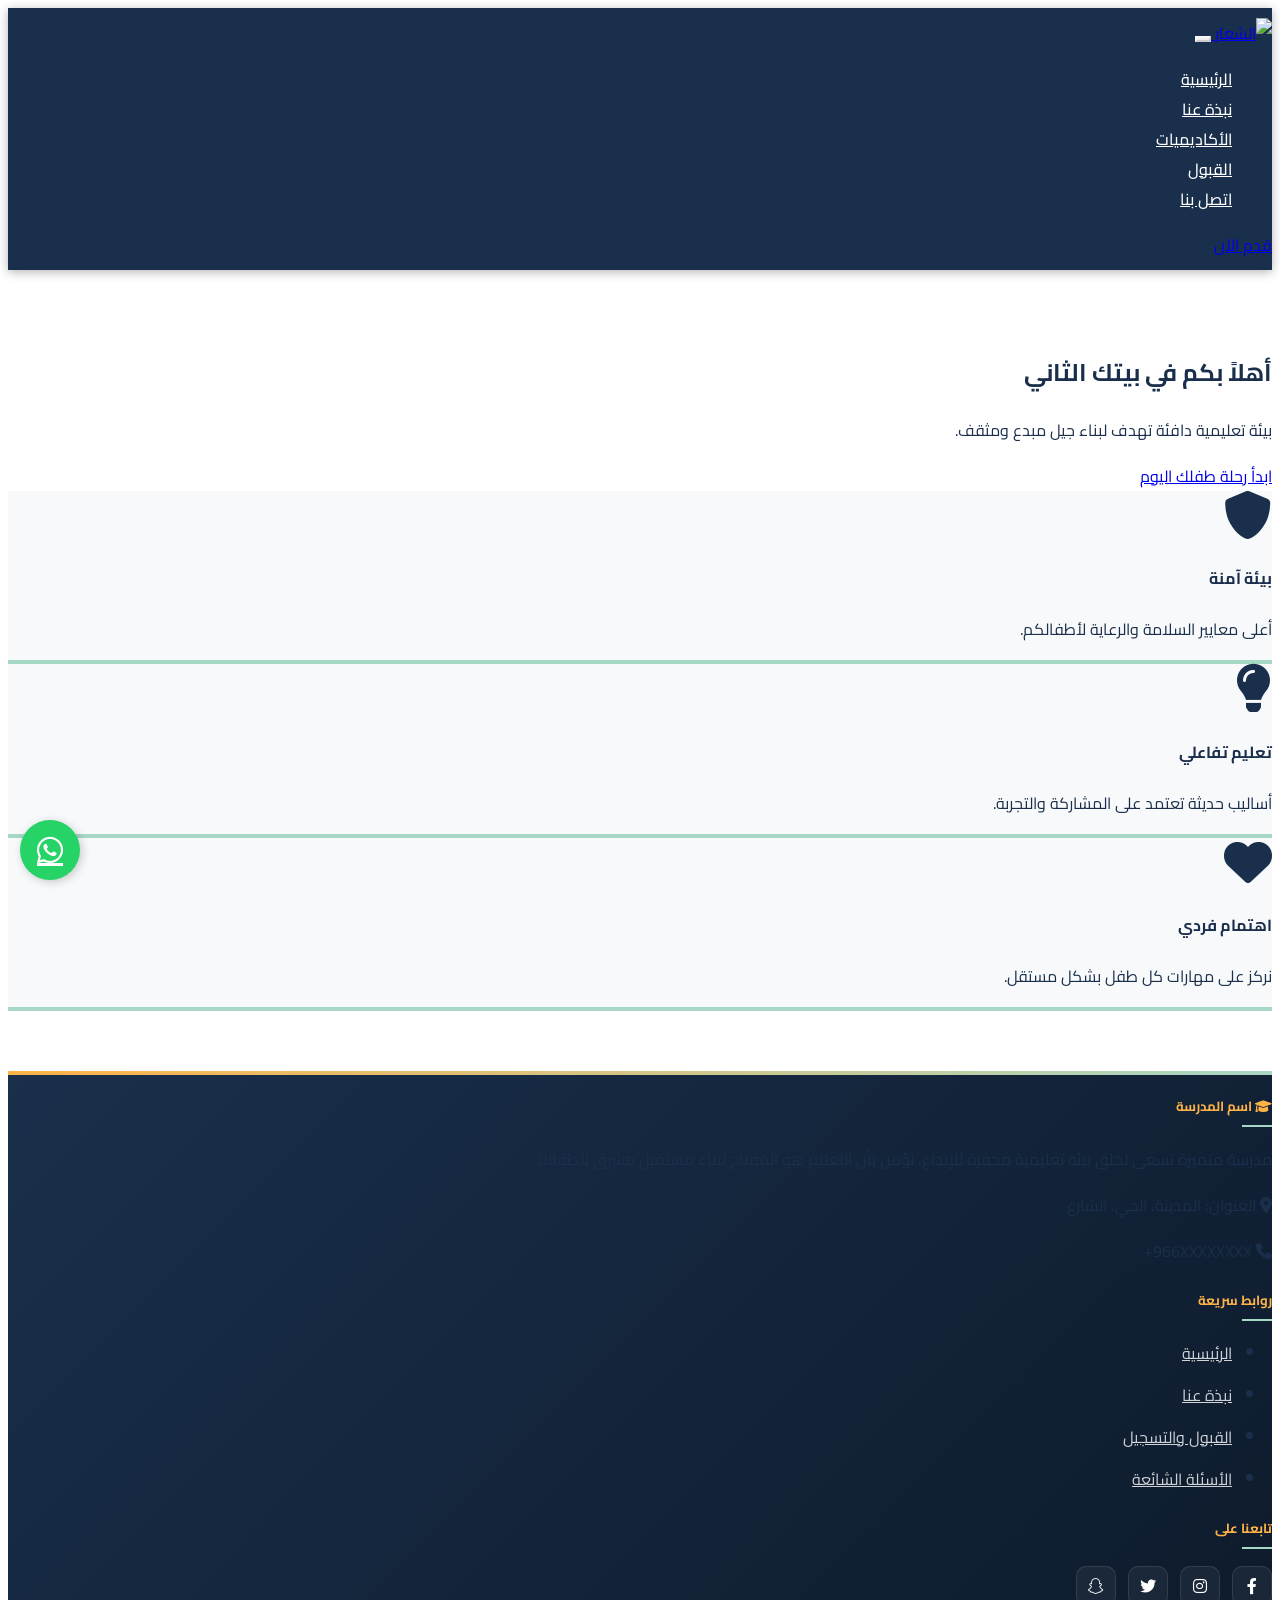
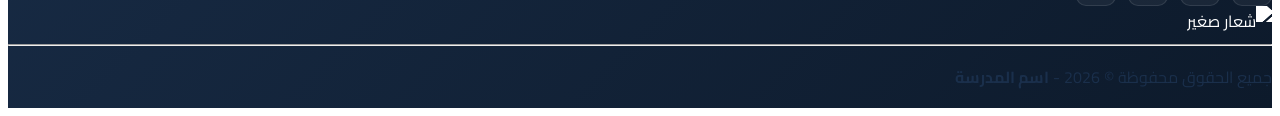
==== index.html @ 48931bef "Update index.html" ====
<!DOCTYPE html>
<html lang="ar" dir="rtl">
<head>
    <meta charset="UTF-8">
    <meta name="viewport" content="width=device-width, initial-scale=1.0">
    <title>اسم المدرسة | تعليم وبناء</title>
    <link rel="stylesheet" href="https://cdn.jsdelivr.net/npm/bootstrap@5.3.0/dist/css/bootstrap.rtl.min.css">
    <link href="https://fonts.googleapis.com/css2?family=Cairo:wght@400;700&display=swap" rel="stylesheet">
    <link rel="stylesheet" href="https://cdnjs.cloudflare.com/ajax/libs/font-awesome/6.0.0/css/all.min.css">
    
    <style>
        .navbar-brand img {
    /* إذا كان الشعار يحتاج لفلتر ليصبح أبيض أو فاتح */
    /* filter: brightness(0) invert(1); */ 
    transition: 0.3s;
}
        /* تحسينات قسم الأكاديميات */
.tab-pane {
    transition: opacity 0.4s ease-in-out;
}

.academy-icon {
    font-size: 2.5rem;
    color: var(--accent-color);
    margin-bottom: 15px;
}

.academy-list {
    list-style: none;
    padding: 0;
}

.academy-list li {
    padding: 8px 0;
    border-bottom: 1px dashed #eee;
}

.academy-list li i {
    color: var(--primary-color);
    margin-left: 10px;
}

.btn-register-small {
    background-color: var(--navy-color);
    color: white;
    border-radius: 20px;
    padding: 5px 20px;
    font-size: 0.9rem;
    text-decoration: none;
    display: inline-block;
    margin-top: 15px;
    transition: 0.3s;
}

.btn-register-small:hover {
    background-color: var(--accent-color);
    color: var(--navy-color);
}
        /* --- التعديل الجديد الخاص بقسم نبذة عنا --- */
    /* --- التعديل المطور لقسم نبذة عنا (لون متناسق وسمك دقيق) --- */
.about-img-container {
    position: relative;
    display: inline-block;
    padding: 20px; /* زيادة الحشوة قليلاً لظهور الإطار بوضوح */
}

/* الإطار الخلفي (البرتقالي) */
/* الإطار الخلفي - تم تغيير اللون إلى الأزرق */
.about-img-container::before {
    content: '';
    position: absolute;
    top: 0;
    left: 0;
    width: 100%;
    height: 100%;
    /* تم التغيير هنا من var(--accent-color) إلى var(--navy-color) */
    background-color: var(--navy-color); 
    border-radius: 40px; 
    z-index: 1;
    box-shadow: 0 5px 15px rgba(0,0,0,0.1);
}

.about-img-container img {
    position: relative;
    z-index: 2;
    width: 100%;
    max-width: 380px; /* حجم أصغر قليلاً لمزيد من الأناقة */
    aspect-ratio: 1 / 1;
    object-fit: cover;
    border-radius: 30px; /* زوايا دائرية متناسقة */
    
    /* --- تغيير اللون والسمك هنا (اختر خيارك) --- */
    border: 2px solid #FFFFFF; /* الخيار الثاني: إطار أبيض رفيع */
    /* يمكنك استبداله بـ: border: 2px solid #D4AF37; للذهبي */
    /* أو: border: 2px solid var(--primary-color); للأخضر */
    /* ----------------------------------------------- */
    
    transition: transform 0.3s ease;
}

/* تأثير بسيط عند تمرير الماوس */
.about-img-container:hover img {
    transform: scale(1.02); /* حركة خفيفة جداً */
}
/* --- نهاية تعديل قسم نبذة عنا --- */

        /* الإطار الخلفي (البرتقالي) بزوايا دائرية (أقواس) */
    

        /* تأثير بسيط عند تمرير الماوس */
        .about-img-container:hover img {
            transform: scale(1.03);
        }
        /* --- نهاية تعديل قسم نبذة عنا --- */
        /* تحسينات الفوتر */
     /* تطوير الفوتر ليصبح أكثر احترافية */
footer {
    background: linear-gradient(135deg, var(--navy-color) 0%, #0d1a2b 100%);
    position: relative;
    overflow: hidden;
}

/* إضافة خط علوي ملون */
footer::before {
    content: "";
    position: absolute;
    top: 0;
    left: 0;
    right: 0;
    height: 4px;
    background: linear-gradient(to left, var(--primary-color), var(--accent-color));
}

footer h5 {
    color: var(--accent-color);
    font-weight: 700;
    margin-bottom: 25px;
    position: relative;
}

footer h5::after {
    content: "";
    position: absolute;
    bottom: -8px;
    right: 0;
    width: 30px;
    height: 2px;
    background-color: var(--primary-color);
}

footer .list-unstyled li {
    margin-bottom: 12px;
}

footer .list-unstyled li a {
    color: rgba(255, 255, 255, 0.8) !important;
    transition: all 0.3s ease;
    display: inline-block;
}

footer .list-unstyled li a:hover {
    color: var(--accent-color) !important;
    transform: translateX(-5px); /* حركة لليسار لأن الاتجاه RTL */
    padding-right: 5px;
}

.social-icons a {
    width: 38px;
    height: 38px;
    background: rgba(255, 255, 255, 0.05);
    border: 1px solid rgba(255, 255, 255, 0.1);
    display: inline-flex;
    align-items: center;
    justify-content: center;
    border-radius: 10px; /* زوايا مستديرة ناعمة بدلاً من الدائرة الكاملة */
    margin-left: 8px;
    transition: 0.4s;
    color: white;
    text-decoration: none;
}

.social-icons a:hover {
    background: var(--accent-color);
    color: var(--navy-color) !important;
    transform: translateY(-5px) rotate(8deg);
}

.contact-info-box i {
    width: 30px;
    color: var(--primary-color);
}

/* شكل النشرة البريدية الصغير */
.footer-newsletter .form-control {
    background: rgba(255, 255, 255, 0.1);
    border: none;
    color: white;
    border-radius: 25px 0 0 25px;
}

.footer-newsletter .btn {
    border-radius: 0 25px 25px 0;
    background-color: var(--primary-color);
    border: none;
}
        :root {
            --primary-color: #A7D7C5;
            --accent-color: #FFB347; 
            --navy-color: #1A2F4B;   
            --bg-light: #F8F9FA;
        }

        body {
            font-family: 'Cairo', sans-serif;
            color: var(--navy-color);
            background-color: #FFFFFF;
        }

        /* إخفاء الأقسام افتراضياً */
        section { display: none; padding: 60px 0; }
        #home { display: block; } /* إظهار الرئيسية فقط */

        /* تعديل شريط التنقل للون الأزرق */
.navbar { 
    background-color: var(--navy-color) !important; /* استخدام الأزرق الداكن المعرف في الروت */
    box-shadow: 0 2px 10px rgba(0,0,0,0.3); 
    padding: 10px 0;
}

/* تغيير لون النصوص في النافبار للأبيض لتناسب الخلفية الزرقاء */
.navbar .nav-link { 
    color: #ffffff !important; 
    font-weight: 500;
    transition: 0.3s;
}

/* تأثير عند تمرير الماوس على الروابط */
.navbar .nav-link:hover { 
    color: var(--accent-color) !important; 
}

/* تعديل لون أيقونة الموبايل (الهمبرجر) لتظهر باللون الأبيض */
.navbar-toggler {
    border-color: rgba(255,255,255,0.5);
}
.navbar-toggler-icon {
    filter: brightness(0) invert(1);
}
        

        .highlight-card { border: none; background: var(--bg-light); transition: 0.3s; border-bottom: 4px solid var(--primary-color); }
        .highlight-card:hover { transform: translateY(-5px); }

        .section-title { margin-bottom: 40px; position: relative; padding-bottom: 15px; }
        .section-title::after { content: ''; position: absolute; bottom: 0; right: 0; width: 50px; height: 3px; background-color: var(--accent-color); }

        .nav-pills .nav-link.active { background-color: var(--primary-color); color: var(--navy-color); }

        .wa-float {
            position: fixed; bottom: 20px; left: 20px; background-color: #25d366; color: white;
            width: 60px; height: 60px; border-radius: 50%; display: flex; align-items: center;
            justify-content: center; font-size: 30px; z-index: 1000; box-shadow: 2px 2px 10px rgba(0,0,0,0.2);
        }
    </style>
</head>
<body>

    <nav class="navbar navbar-expand-lg sticky-top">
        <div class="container">
            <a class="navbar-brand" href="#">
                <img src="https://i.postimg.cc/3xCKbZpQ/Gemini-Generated-Image-nl0ldenl0ldenl0l.png" alt="الشعار" height="50"> 
            </a>
            <button class="navbar-toggler" type="button" data-bs-toggle="collapse" data-bs-target="#navbarNav">
                <span class="navbar-toggler-icon"></span>
            </button>
            <div class="collapse navbar-collapse" id="navbarNav">
                <ul class="navbar-nav ms-auto">
                    <li class="nav-item"><a class="nav-link" href="#home">الرئيسية</a></li>
                    <li class="nav-item"><a class="nav-link" href="#about">نبذة عنا</a></li>
                    <li class="nav-item"><a class="nav-link" href="#academics">الأكاديميات</a></li>
                    <li class="nav-item"><a class="nav-link" href="#admissions">القبول</a></li>
                    <li class="nav-item"><a class="nav-link" href="#contact">اتصل بنا</a></li>
                </ul>
                <a href="#admissions" class="btn btn-cta ms-lg-3">قدم الآن</a>
            </div>
        </div>
    </nav>

    <section id="home">
        <div class="hero-section mb-5">
            <div class="container">
                <h1 class="display-4 fw-bold">أهلاً بكم في بيتك الثاني</h1>
                <p class="lead">بيئة تعليمية دافئة تهدف لبناء جيل مبدع ومثقف.</p>
                <a href="#admissions" class="btn btn-cta btn-lg">ابدأ رحلة طفلك اليوم</a>
            </div>
        </div>
        <div class="container">
            <div class="row g-4 text-center">
                <div class="col-md-4">
                    <div class="card highlight-card p-4">
                        <i class="fas fa-shield-alt fa-3x mb-3 text-success"></i>
                        <h4>بيئة آمنة</h4>
                        <p>أعلى معايير السلامة والرعاية لأطفالكم.</p>
                    </div>
                </div>
                <div class="col-md-4">
                    <div class="card highlight-card p-4">
                        <i class="fas fa-lightbulb fa-3x mb-3 text-warning"></i>
                        <h4>تعليم تفاعلي</h4>
                        <p>أساليب حديثة تعتمد على المشاركة والتجربة.</p>
                    </div>
                </div>
                <div class="col-md-4">
                    <div class="card highlight-card p-4">
                        <i class="fas fa-heart fa-3x mb-3 text-danger"></i>
                        <h4>اهتمام فردي</h4>
                        <p>نركز على مهارات كل طفل بشكل مستقل.</p>
                    </div>
                </div>
            </div>
        </div>
  </section>
   <section id="academics">
    <div class="container">
        <h2 class="section-title text-center">البرامج الأكاديمية</h2>
        
        <ul class="nav nav-pills mb-5 justify-content-center" id="pills-tab" role="tablist">
            <li class="nav-item">
                <button class="nav-link active" data-bs-toggle="pill" data-bs-target="#tab1">LKG/UKG</button>
            </li>
            <li class="nav-item">
                <button class="nav-link" data-bs-toggle="pill" data-bs-target="#tab2">Grades 1-3</button>
            </li>
            <li class="nav-item">
                <button class="nav-link" data-bs-toggle="pill" data-bs-target="#tab3">Grades 4-5</button>
            </li>
        </ul>

        <div class="tab-content bg-white p-4 p-md-5 rounded shadow-sm border-top border-4 border-primary">
            
            <div class="tab-pane fade show active" id="tab1">
                <div class="row align-items-center">
                    <div class="col-md-8 text-md-end">
                        <div class="academy-icon"><i class="fas fa-palette"></i></div>
                        <h3 class="fw-bold mb-3">برنامج التأسيس الإبداعي</h3>
                        <p class="lead">"نركز في هذه المرحلة على التعلم من خلال اللعب والاكتشاف. نهدف إلى تنمية مهارات الطفل الحركية والاجتماعية، مع تأسيس قوي في اللغة العربية والإنجليزية ومبادئ الحساب بأساليب تفاعلية تجعل الطفل يحب المدرسة."</p>
                        <ul class="academy-list mb-4">
                            <li><i class="fas fa-check-circle"></i> تنمية المهارات اللغوية والذكاء العاطفي.</li>
                            <li><i class="fas fa-check-circle"></i> بيئة تعليمية مرحة وآمنة.</li>
                            <li><i class="fas fa-check-circle"></i> أنشطة ترفيهية ورياضية يومية.</li>
                        </ul>
                        <a href="#admissions" class="btn-register-small">سجل الآن في هذا البرنامج</a>
                    </div>
                    <div class="col-md-4 mt-4 mt-md-0">
                        <img src="https://images.unsplash.com/photo-1587654780291-39c9404d746b?auto=format&fit=crop&w=500&q=80" class="img-fluid rounded-4 shadow" alt="Kindergarten">
                    </div>
                </div>
            </div>

            <div class="tab-pane fade" id="tab2">
                <div class="row align-items-center">
                    <div class="col-md-8 text-md-end">
                        <div class="academy-icon"><i class="fas fa-book-open"></i></div>
                        <h3 class="fw-bold mb-3">مرحلة البناء المعرفي</h3>
                        <p class="lead">"نضع حجر الأساس للتميز الدراسي عبر منهج متكامل يركز على القراءة، الكتابة، والرياضيات. نستخدم تقنيات التعليم النشط لتعزيز الفضول العلمي لدى الطلاب وتدريبهم على مهارات التفكير المنطقي."</p>
                        <ul class="academy-list mb-4">
                            <li><i class="fas fa-check-circle"></i> منهج لغوي مكثف (عربي/إنجليزي).</li>
                            <li><i class="fas fa-check-circle"></i> مبادئ العلوم والحساب الذهني.</li>
                            <li><i class="fas fa-check-circle"></i> استخدام الوسائل التقنية في التعليم.</li>
                        </ul>
                        <a href="#admissions" class="btn-register-small">سجل الآن في هذا البرنامج</a>
                    </div>
                    <div class="col-md-4 mt-4 mt-md-0">
                        <img src="https://images.unsplash.com/photo-1503676260728-1c00da094a0b?auto=format&fit=crop&w=500&q=80" class="img-fluid rounded-4 shadow" alt="Primary School">
                    </div>
                </div>
            </div>

            <div class="tab-pane fade" id="tab3">
                <div class="row align-items-center">
                    <div class="col-md-8 text-md-end">
                        <div class="academy-icon"><i class="fas fa-microscope"></i></div>
                        <h3 class="fw-bold mb-3">مرحلة التمكين والبحث العلمي</h3>
                        <p class="lead">"ننتقل بالطلاب من مرحلة التلقي إلى مرحلة البحث والتحليل. يتم تشجيع الطلاب على تنفيذ المشاريع العلمية، العمل الجماعي، وحل المشكلات المعقدة، مما يؤهلهم لمواجهة التحديات الدراسية المستقبلية بثقة."</p>
                        <ul class="academy-list mb-4">
                            <li><i class="fas fa-check-circle"></i> تطوير مهارات البحث العلمي والعرض التقديمي.</li>
                            <li><i class="fas fa-check-circle"></i> تعزيز القيم القيادية والاعتماد على النفس.</li>
                            <li><i class="fas fa-check-circle"></i> مسابقات أكاديمية وأنشطة تقنية متقدمة.</li>
                        </ul>
                        <a href="#admissions" class="btn-register-small">سجل الآن في هذا البرنامج</a>
                    </div>
                    <div class="col-md-4 mt-4 mt-md-0">
                        <img src="https://images.unsplash.com/photo-1427504494785-3a9ca7044f45?auto=format&fit=crop&w=500&q=80" class="img-fluid rounded-4 shadow" alt="Advanced Primary">
                    </div>
                </div>
            </div>

        </div>
    </div>
</section>
     <section id="about">
    <div class="container">
        <div class="row align-items-center">
            
            <div class="col-md-6 mb-4 mb-md-0 text-md-end">
                <h2 class="section-title">نبذة عن مدرستنا</h2>
                <p class="lead text-muted">
                    نحن مؤسسة تعليمية رائدة تهدف إلى تقديم تعليم عالي الجودة في بيئة محفزة وآمنة. نركز على تنمية مهارات الطالب الفكرية، الاجتماعية، والبدنية ليكون قادراً على مواجهة تحديات المستقبل والمساهمة بفعالية في مجتمعه.
                </p>
                <div class="p-3 border-end border-4 border-primary bg-white shadow-sm mb-4">
                    <h6 class="fw-bold" style="color: var(--navy-color);">"رسالتنا هي إعداد قادة الغد في بيئة ملهمة"</h6>
                    <small class="text-secondary">- مدير المدرسة</small>
                </div>
            </div>

            <div class="col-md-6 text-center">
                <div class="about-img-container">
                    <img src="https://i.postimg.cc/hP7ygDSm/OIP-(5).jpg" alt="عن المدرسة" class="img-fluid">
                </div>
            </div>
            
        </div>
    </div>
</section>
   

    <section id="academics">
        <div class="container">
            <h2 class="section-title">البرامج الأكاديمية</h2>
            <ul class="nav nav-pills mb-4 justify-content-center" id="pills-tab" role="tablist">
                <li class="nav-item"><button class="nav-link active" data-bs-toggle="pill" data-bs-target="#tab1">LKG/UKG</button></li>
                <li class="nav-item"><button class="nav-link" data-bs-toggle="pill" data-bs-target="#tab2">Grades 1-3</button></li>
                <li class="nav-item"><button class="nav-link" data-bs-toggle="pill" data-bs-target="#tab3">Grades 4-5</button></li>
            </ul>
            <div class="tab-content border p-4 rounded shadow-sm">
                <div class="tab-pane fade show active" id="tab1">
                    <h4>منهج رياض الأطفال</h4>
                    <p>نركز على التعليم باللعب وتنمية المهارات الحركية والاجتماعية.</p>
                </div>
                <div class="tab-pane fade" id="tab2">
                    <h4>المرحلة الابتدائية الدنيا</h4>
                    <p>تأسيس قوي في اللغات والرياضيات والعلوم بأسلوب تفاعلي.</p>
                </div>
                <div class="tab-pane fade" id="tab3">
                    <h4>المرحلة الابتدائية العليا</h4>
                    <p>تطوير مهارات التفكير النقدي والبحث العلمي.</p>
                </div>
            </div>
        </div>
    </section>

    <section id="admissions" style="background-color: #f0f7f4;">
        <div class="container">
            <h2 class="section-title text-center">خطوات القبول</h2>
            <div class="row text-center mb-5">
                <div class="col-md-4"><div class="p-3 bg-white shadow-sm rounded mb-2">1. تعبئة النموذج الإلكتروني</div></div>
                <div class="col-md-4"><div class="p-3 bg-white shadow-sm rounded mb-2">2. المقابلة الشخصية</div></div>
                <div class="col-md-4"><div class="p-3 bg-white shadow-sm rounded mb-2">3. تسليم المستندات</div></div>
            </div>
            <div class="row">
                <div class="col-md-7">
                    <h4>جدول الرسوم</h4>
                    <table class="table table-bordered bg-white">
                        <thead class="table-dark">
                            <tr><th>المرحلة</th><th>الرسوم السنوية</th></tr>
                        </thead>
                        <tbody>
                            <tr><td>رياض الأطفال</td><td>0000 ريال</td></tr>
                            <tr><td>الابتدائي</td><td>0000 ريال</td></tr>
                        </tbody>
                    </table>
                </div>
                <div class="col-md-5">
                    <div class="card p-4 shadow border-0">
                        <h5>استفسار سريع</h5>
                        <form>
                            <input type="text" class="form-control mb-2" placeholder="الاسم الكامل">
                            <input type="tel" class="form-control mb-2" placeholder="رقم الهاتف">
                            <select class="form-select mb-3">
                                <option>المرحلة المهتم بها</option>
                                <option>تمهيدي</option>
                                <option>ابتدائي</option>
                            </select>
                            <button type="button" class="btn btn-cta w-100">إرسال عبر واتساب <i class="fab fa-whatsapp"></i></button>
                        </form>
                    </div>
                </div>
            </div>
        </div>
    </section>

    <footer class="text-white pt-5 pb-3">
    <div class="container text-md-start">
        <div class="row">
            <div class="col-md-4 mb-4">
                <h5><i class="fas fa-graduation-cap me-2"></i> اسم المدرسة</h5>
                <p class="small text-light">مدرسة متميزة تسعى لخلق بيئة تعليمية محفزة للإبداع، نؤمن بأن التعليم هو المفتاح لبناء مستقبل مشرق لأطفالنا.</p>
                <div class="contact-info small text-light">
                    <p class="mb-1"><i class="fas fa-map-marker-alt text-primary me-2"></i> العنوان: المدينة، الحي، الشارع</p>
                    <p class="mb-1"><i class="fas fa-phone text-primary me-2"></i> 966XXXXXXXX+</p>
                </div>
            </div>

            <div class="col-md-4 mb-4 text-center">
                <h5>روابط سريعة</h5>
                <ul class="list-unstyled">
                    <li><a href="#home" class="text-white text-decoration-none nav-link p-0 d-inline">الرئيسية</a></li>
                    <li><a href="#about" class="text-white text-decoration-none nav-link p-0 d-inline">نبذة عنا</a></li>
                    <li><a href="#admissions" class="text-white text-decoration-none nav-link p-0 d-inline">القبول والتسجيل</a></li>
                    <li><a href="#" class="text-white text-decoration-none">الأسئلة الشائعة</a></li>
                </ul>
            </div>

            <div class="col-md-4 mb-4 text-center">
                <h5>تابعنا على</h5>
                <div class="social-icons fs-5">
                    <a href="#" class="text-white me-2"><i class="fab fa-facebook-f"></i></a>
                    <a href="#" class="text-white me-2"><i class="fab fa-instagram"></i></a>
                    <a href="#" class="text-white me-2"><i class="fab fa-twitter"></i></a>
                    <a href="#" class="text-white"><i class="fab fa-snapchat-ghost"></i></a>
                </div>
                <div class="mt-4">
                    <img src="https://i.postimg.cc/3xCKbZpQ/Gemini-Generated-Image-nl0ldenl0ldenl0l.png" alt="شعار صغير" height="40" style="filter: brightness(0) invert(1);">
                </div>
            </div>
        </div>
        <hr class="bg-light">
        <div class="row">
            <div class="col-md-12 text-center">
                <p class="small mb-0">جميع الحقوق محفوظة &copy; 2026 - <strong>اسم المدرسة</strong></p>
            </div>
        </div>
    </div>
</footer>
    <a href="https://wa.me/رقمك" class="wa-float">
        <i class="fab fa-whatsapp"></i>
    </a>

    <script src="https://cdn.jsdelivr.net/npm/bootstrap@5.3.0/dist/js/bootstrap.bundle.min.js"></script>
    
    <script>
        document.addEventListener('DOMContentLoaded', function() {
            // استهداف جميع روابط النافبار وأي زر يحمل كلاس btn-cta وله href يبدأ بـ #
            const navLinks = document.querySelectorAll('.nav-link, a.btn-cta[href^="#"]');

            navLinks.forEach(link => {
                link.addEventListener('click', function(e) {
                    const targetId = this.getAttribute('href');

                    if (targetId.startsWith('#')) {
                        e.preventDefault();

                        // 1. إخفاء جميع الأقسام
                        document.querySelectorAll('section').forEach(section => {
                            section.style.display = 'none';
                        });

                        // 2. إظهار القسم المطلوب
                        const targetSection = document.querySelector(targetId);
                        if (targetSection) {
                            targetSection.style.display = 'block';
                            
                            // 3. العودة للأعلى
                            window.scrollTo({ top: 0, behavior: 'smooth' });
                        }

                        // 4. إغلاق قائمة الموبايل
                        const navbarCollapse = document.querySelector('.navbar-collapse');
                        if (navbarCollapse.classList.contains('show')) {
                            const bsCollapse = bootstrap.Collapse.getInstance(navbarCollapse) || new bootstrap.Collapse(navbarCollapse);
                            bsCollapse.hide();
                        }
                    }
                });
            });
        });
    </script>
</body>
</html>
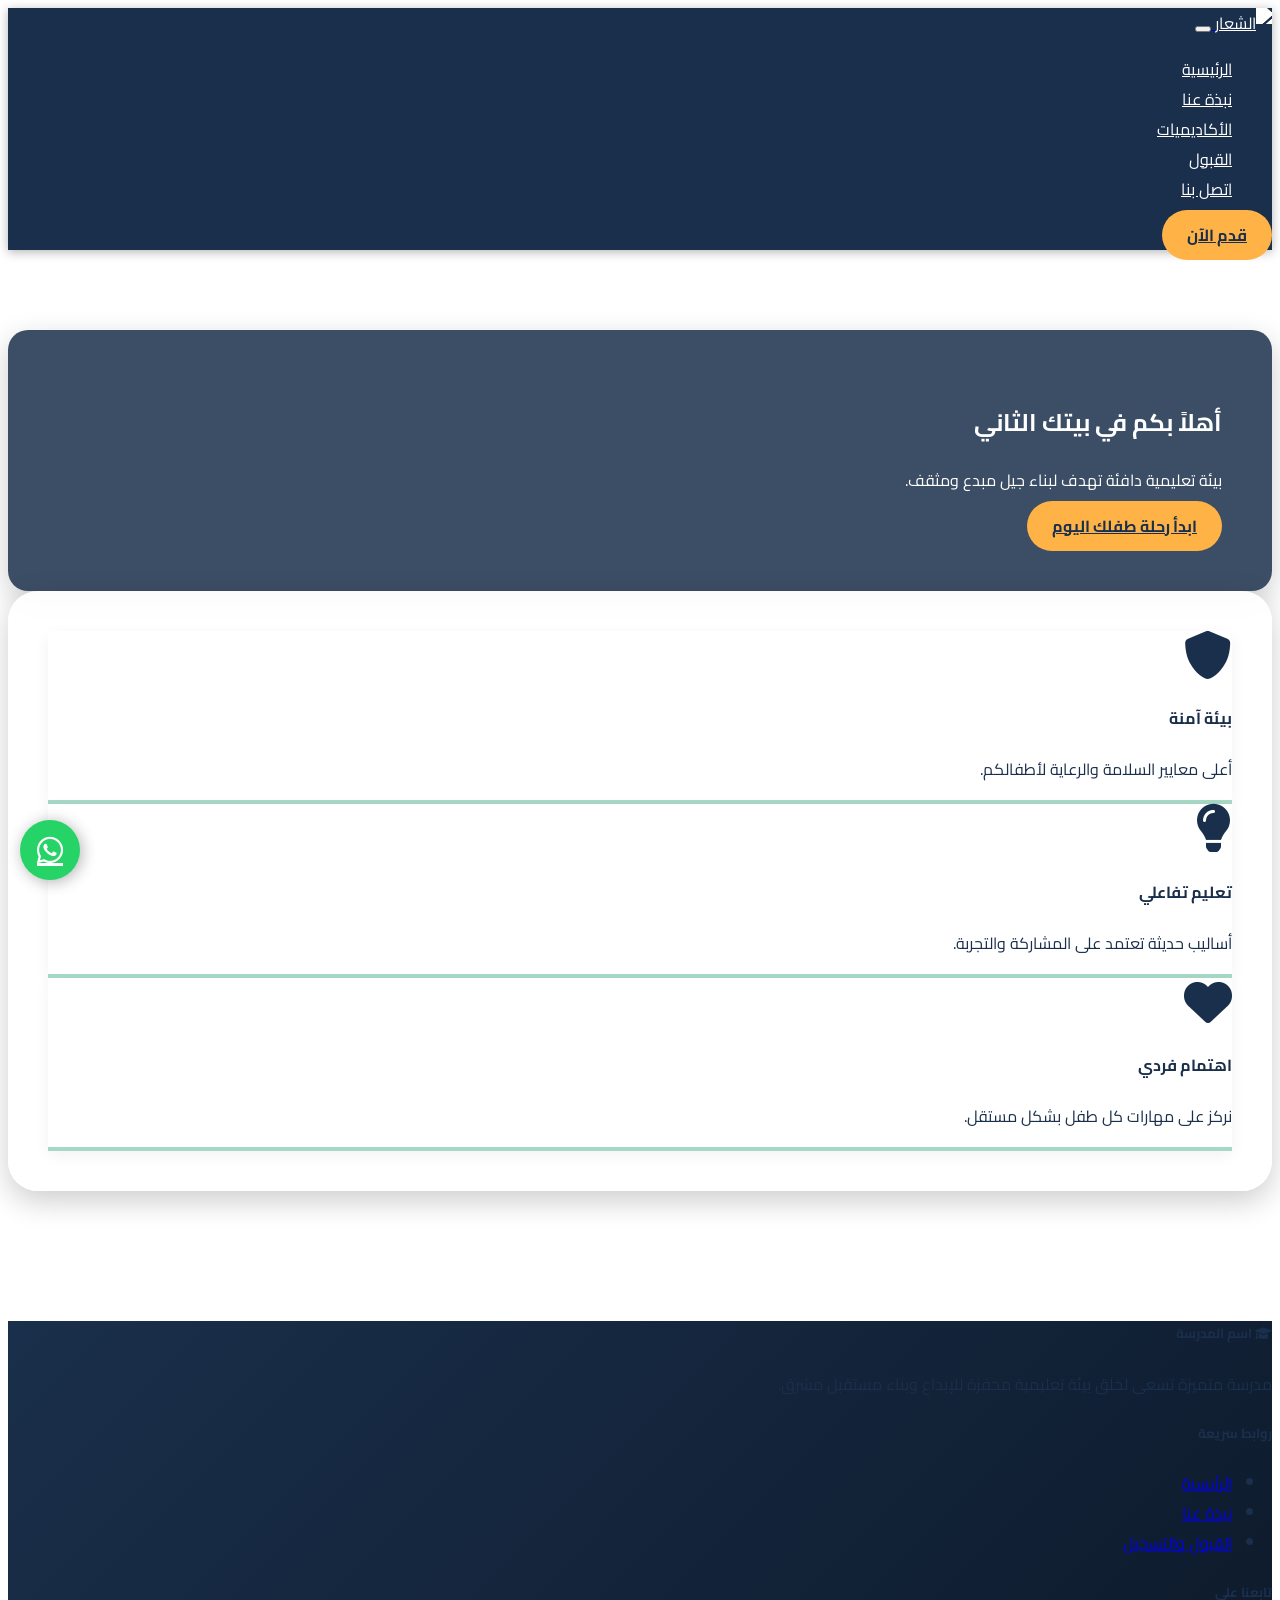
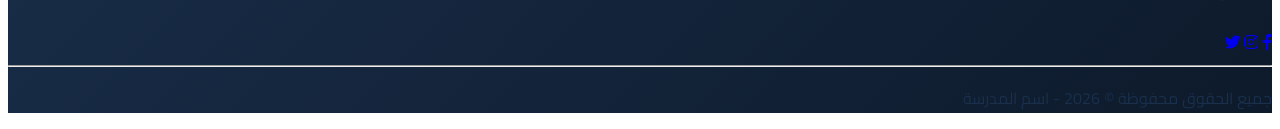
==== commit 0aa2530a: "Update index.html" ====
--- a/index.html
+++ b/index.html
@@ -9,266 +9,136 @@
     <link rel="stylesheet" href="https://cdnjs.cloudflare.com/ajax/libs/font-awesome/6.0.0/css/all.min.css">
     
     <style>
-        .navbar-brand img {
-    /* إذا كان الشعار يحتاج لفلتر ليصبح أبيض أو فاتح */
-    /* filter: brightness(0) invert(1); */ 
-    transition: 0.3s;
-}
-        /* تحسينات قسم الأكاديميات */
-.tab-pane {
-    transition: opacity 0.4s ease-in-out;
-}
-
-.academy-icon {
-    font-size: 2.5rem;
-    color: var(--accent-color);
-    margin-bottom: 15px;
-}
-
-.academy-list {
-    list-style: none;
-    padding: 0;
-}
-
-.academy-list li {
-    padding: 8px 0;
-    border-bottom: 1px dashed #eee;
-}
-
-.academy-list li i {
-    color: var(--primary-color);
-    margin-left: 10px;
-}
-
-.btn-register-small {
-    background-color: var(--navy-color);
-    color: white;
-    border-radius: 20px;
-    padding: 5px 20px;
-    font-size: 0.9rem;
-    text-decoration: none;
-    display: inline-block;
-    margin-top: 15px;
-    transition: 0.3s;
-}
-
-.btn-register-small:hover {
-    background-color: var(--accent-color);
-    color: var(--navy-color);
-}
-        /* --- التعديل الجديد الخاص بقسم نبذة عنا --- */
-    /* --- التعديل المطور لقسم نبذة عنا (لون متناسق وسمك دقيق) --- */
-.about-img-container {
-    position: relative;
-    display: inline-block;
-    padding: 20px; /* زيادة الحشوة قليلاً لظهور الإطار بوضوح */
-}
-
-/* الإطار الخلفي (البرتقالي) */
-/* الإطار الخلفي - تم تغيير اللون إلى الأزرق */
-.about-img-container::before {
-    content: '';
-    position: absolute;
-    top: 0;
-    left: 0;
-    width: 100%;
-    height: 100%;
-    /* تم التغيير هنا من var(--accent-color) إلى var(--navy-color) */
-    background-color: var(--navy-color); 
-    border-radius: 40px; 
-    z-index: 1;
-    box-shadow: 0 5px 15px rgba(0,0,0,0.1);
-}
-
-.about-img-container img {
-    position: relative;
-    z-index: 2;
-    width: 100%;
-    max-width: 380px; /* حجم أصغر قليلاً لمزيد من الأناقة */
-    aspect-ratio: 1 / 1;
-    object-fit: cover;
-    border-radius: 30px; /* زوايا دائرية متناسقة */
-    
-    /* --- تغيير اللون والسمك هنا (اختر خيارك) --- */
-    border: 2px solid #FFFFFF; /* الخيار الثاني: إطار أبيض رفيع */
-    /* يمكنك استبداله بـ: border: 2px solid #D4AF37; للذهبي */
-    /* أو: border: 2px solid var(--primary-color); للأخضر */
-    /* ----------------------------------------------- */
-    
-    transition: transform 0.3s ease;
-}
-
-/* تأثير بسيط عند تمرير الماوس */
-.about-img-container:hover img {
-    transform: scale(1.02); /* حركة خفيفة جداً */
-}
-/* --- نهاية تعديل قسم نبذة عنا --- */
-
-        /* الإطار الخلفي (البرتقالي) بزوايا دائرية (أقواس) */
-    
-
-        /* تأثير بسيط عند تمرير الماوس */
-        .about-img-container:hover img {
-            transform: scale(1.03);
-        }
-        /* --- نهاية تعديل قسم نبذة عنا --- */
-        /* تحسينات الفوتر */
-     /* تطوير الفوتر ليصبح أكثر احترافية */
-footer {
-    background: linear-gradient(135deg, var(--navy-color) 0%, #0d1a2b 100%);
-    position: relative;
-    overflow: hidden;
-}
-
-/* إضافة خط علوي ملون */
-footer::before {
-    content: "";
-    position: absolute;
-    top: 0;
-    left: 0;
-    right: 0;
-    height: 4px;
-    background: linear-gradient(to left, var(--primary-color), var(--accent-color));
-}
-
-footer h5 {
-    color: var(--accent-color);
-    font-weight: 700;
-    margin-bottom: 25px;
-    position: relative;
-}
-
-footer h5::after {
-    content: "";
-    position: absolute;
-    bottom: -8px;
-    right: 0;
-    width: 30px;
-    height: 2px;
-    background-color: var(--primary-color);
-}
-
-footer .list-unstyled li {
-    margin-bottom: 12px;
-}
-
-footer .list-unstyled li a {
-    color: rgba(255, 255, 255, 0.8) !important;
-    transition: all 0.3s ease;
-    display: inline-block;
-}
-
-footer .list-unstyled li a:hover {
-    color: var(--accent-color) !important;
-    transform: translateX(-5px); /* حركة لليسار لأن الاتجاه RTL */
-    padding-right: 5px;
-}
-
-.social-icons a {
-    width: 38px;
-    height: 38px;
-    background: rgba(255, 255, 255, 0.05);
-    border: 1px solid rgba(255, 255, 255, 0.1);
-    display: inline-flex;
-    align-items: center;
-    justify-content: center;
-    border-radius: 10px; /* زوايا مستديرة ناعمة بدلاً من الدائرة الكاملة */
-    margin-left: 8px;
-    transition: 0.4s;
-    color: white;
-    text-decoration: none;
-}
-
-.social-icons a:hover {
-    background: var(--accent-color);
-    color: var(--navy-color) !important;
-    transform: translateY(-5px) rotate(8deg);
-}
-
-.contact-info-box i {
-    width: 30px;
-    color: var(--primary-color);
-}
-
-/* شكل النشرة البريدية الصغير */
-.footer-newsletter .form-control {
-    background: rgba(255, 255, 255, 0.1);
-    border: none;
-    color: white;
-    border-radius: 25px 0 0 25px;
-}
-
-.footer-newsletter .btn {
-    border-radius: 0 25px 25px 0;
-    background-color: var(--primary-color);
-    border: none;
-}
         :root {
             --primary-color: #A7D7C5;
             --accent-color: #FFB347; 
             --navy-color: #1A2F4B;   
-            --bg-light: #F8F9FA;
+            --bg-overlay: rgba(255, 255, 255, 0.92); /* طبقة حماية للنصوص */
         }
 
         body {
             font-family: 'Cairo', sans-serif;
             color: var(--navy-color);
-            background-color: #FFFFFF;
-        }
-
-        /* إخفاء الأقسام افتراضياً */
-        section { display: none; padding: 60px 0; }
-        #home { display: block; } /* إظهار الرئيسية فقط */
-
-        /* تعديل شريط التنقل للون الأزرق */
-.navbar { 
-    background-color: var(--navy-color) !important; /* استخدام الأزرق الداكن المعرف في الروت */
-    box-shadow: 0 2px 10px rgba(0,0,0,0.3); 
-    padding: 10px 0;
-}
-
-/* تغيير لون النصوص في النافبار للأبيض لتناسب الخلفية الزرقاء */
-.navbar .nav-link { 
-    color: #ffffff !important; 
-    font-weight: 500;
-    transition: 0.3s;
-}
-
-/* تأثير عند تمرير الماوس على الروابط */
-.navbar .nav-link:hover { 
-    color: var(--accent-color) !important; 
-}
-
-/* تعديل لون أيقونة الموبايل (الهمبرجر) لتظهر باللون الأبيض */
-.navbar-toggler {
-    border-color: rgba(255,255,255,0.5);
-}
-.navbar-toggler-icon {
-    filter: brightness(0) invert(1);
-}
+            /* إضافة الصورة كخلفية للموقع بالكامل */
+            background-image: url('https://i.postimg.cc/HnPQRPZF/OIP-(6).jpg');
+            background-size: cover;
+            background-position: center;
+            background-attachment: fixed; /* تجعل الخلفية ثابتة أثناء التمرير */
+            background-repeat: no-repeat;
+        }
+
+        /* تنسيق الأقسام لتبرز فوق الخلفية */
+        section { 
+            display: none; 
+            padding: 80px 0; 
+            min-height: 80vh;
+        }
+
+        /* إضافة حاوية بيضاء شفافة داخل كل قسم لضمان وضوح المحتوى */
+        section .container {
+            background-color: var(--bg-overlay);
+            padding: 40px;
+            border-radius: 30px;
+            box-shadow: 0 10px 30px rgba(0,0,0,0.2);
+        }
+
+        #home { display: block; }
         
-
-        .highlight-card { border: none; background: var(--bg-light); transition: 0.3s; border-bottom: 4px solid var(--primary-color); }
-        .highlight-card:hover { transform: translateY(-5px); }
-
-        .section-title { margin-bottom: 40px; position: relative; padding-bottom: 15px; }
-        .section-title::after { content: ''; position: absolute; bottom: 0; right: 0; width: 50px; height: 3px; background-color: var(--accent-color); }
-
-        .nav-pills .nav-link.active { background-color: var(--primary-color); color: var(--navy-color); }
+        /* تعطيل حاوية الـ home الأصلية لأن الـ Hero يأخذ تنسيقاً خاصاً */
+        #home .hero-section .container {
+            background-color: rgba(26, 47, 75, 0.85); /* خلفية داكنة للنص الترحيبي */
+            color: white;
+            border-radius: 20px;
+            padding: 50px;
+        }
+
+        .navbar { 
+            background-color: var(--navy-color) !important;
+            box-shadow: 0 2px 10px rgba(0,0,0,0.3); 
+        }
+
+        .navbar .nav-link { color: #ffffff !important; }
+        .navbar .nav-link:hover { color: var(--accent-color) !important; }
+
+        .btn-cta {
+            background-color: var(--accent-color);
+            color: var(--navy-color);
+            font-weight: bold;
+            border-radius: 25px;
+            padding: 10px 25px;
+            transition: 0.3s;
+        }
+
+        .btn-cta:hover {
+            background-color: white;
+            transform: scale(1.05);
+        }
+
+        .highlight-card { 
+            border: none; 
+            background: #ffffff; 
+            transition: 0.3s; 
+            border-bottom: 4px solid var(--primary-color);
+            box-shadow: 0 5px 15px rgba(0,0,0,0.05);
+        }
+
+        .section-title { 
+            margin-bottom: 40px; 
+            position: relative; 
+            padding-bottom: 15px; 
+            font-weight: 700;
+        }
+
+        .section-title::after { 
+            content: ''; 
+            position: absolute; 
+            bottom: 0; 
+            right: 0; 
+            width: 50px; 
+            height: 3px; 
+            background-color: var(--accent-color); 
+        }
+
+        .about-img-container {
+            position: relative;
+            display: inline-block;
+            padding: 15px;
+        }
+
+        .about-img-container::before {
+            content: '';
+            position: absolute;
+            top: 0; left: 0; width: 100%; height: 100%;
+            background-color: var(--navy-color); 
+            border-radius: 40px; 
+            z-index: 1;
+        }
+
+        .about-img-container img {
+            position: relative;
+            z-index: 2;
+            border-radius: 30px;
+            border: 3px solid white;
+        }
+
+        footer {
+            background: linear-gradient(135deg, var(--navy-color) 0%, #0d1a2b 100%);
+            margin-top: 50px;
+        }
 
         .wa-float {
             position: fixed; bottom: 20px; left: 20px; background-color: #25d366; color: white;
             width: 60px; height: 60px; border-radius: 50%; display: flex; align-items: center;
-            justify-content: center; font-size: 30px; z-index: 1000; box-shadow: 2px 2px 10px rgba(0,0,0,0.2);
+            justify-content: center; font-size: 30px; z-index: 1000; box-shadow: 2px 2px 15px rgba(0,0,0,0.3);
         }
     </style>
 </head>
 <body>
 
     <nav class="navbar navbar-expand-lg sticky-top">
-        <div class="container">
+        <div class="container-fluid px-lg-5">
             <a class="navbar-brand" href="#">
-                <img src="https://i.postimg.cc/3xCKbZpQ/Gemini-Generated-Image-nl0ldenl0ldenl0l.png" alt="الشعار" height="50"> 
+                <img src="https://i.postimg.cc/3xCKbZpQ/Gemini-Generated-Image-nl0ldenl0ldenl0l.png" alt="الشعار" height="50" style="filter: brightness(0) invert(1);"> 
             </a>
             <button class="navbar-toggler" type="button" data-bs-toggle="collapse" data-bs-target="#navbarNav">
                 <span class="navbar-toggler-icon"></span>
@@ -287,14 +157,14 @@
     </nav>
 
     <section id="home">
-        <div class="hero-section mb-5">
+        <div class="hero-section text-center mb-5">
             <div class="container">
                 <h1 class="display-4 fw-bold">أهلاً بكم في بيتك الثاني</h1>
                 <p class="lead">بيئة تعليمية دافئة تهدف لبناء جيل مبدع ومثقف.</p>
-                <a href="#admissions" class="btn btn-cta btn-lg">ابدأ رحلة طفلك اليوم</a>
-            </div>
-        </div>
-        <div class="container">
+                <a href="#admissions" class="btn btn-cta btn-lg mt-3">ابدأ رحلة طفلك اليوم</a>
+            </div>
+        </div>
+        <div class="container mt-4">
             <div class="row g-4 text-center">
                 <div class="col-md-4">
                     <div class="card highlight-card p-4">
@@ -319,256 +189,94 @@
                 </div>
             </div>
         </div>
-  </section>
-   <section id="academics">
-    <div class="container">
-        <h2 class="section-title text-center">البرامج الأكاديمية</h2>
-        
-        <ul class="nav nav-pills mb-5 justify-content-center" id="pills-tab" role="tablist">
-            <li class="nav-item">
-                <button class="nav-link active" data-bs-toggle="pill" data-bs-target="#tab1">LKG/UKG</button>
-            </li>
-            <li class="nav-item">
-                <button class="nav-link" data-bs-toggle="pill" data-bs-target="#tab2">Grades 1-3</button>
-            </li>
-            <li class="nav-item">
-                <button class="nav-link" data-bs-toggle="pill" data-bs-target="#tab3">Grades 4-5</button>
-            </li>
-        </ul>
-
-        <div class="tab-content bg-white p-4 p-md-5 rounded shadow-sm border-top border-4 border-primary">
-            
-            <div class="tab-pane fade show active" id="tab1">
-                <div class="row align-items-center">
-                    <div class="col-md-8 text-md-end">
-                        <div class="academy-icon"><i class="fas fa-palette"></i></div>
-                        <h3 class="fw-bold mb-3">برنامج التأسيس الإبداعي</h3>
-                        <p class="lead">"نركز في هذه المرحلة على التعلم من خلال اللعب والاكتشاف. نهدف إلى تنمية مهارات الطفل الحركية والاجتماعية، مع تأسيس قوي في اللغة العربية والإنجليزية ومبادئ الحساب بأساليب تفاعلية تجعل الطفل يحب المدرسة."</p>
-                        <ul class="academy-list mb-4">
-                            <li><i class="fas fa-check-circle"></i> تنمية المهارات اللغوية والذكاء العاطفي.</li>
-                            <li><i class="fas fa-check-circle"></i> بيئة تعليمية مرحة وآمنة.</li>
-                            <li><i class="fas fa-check-circle"></i> أنشطة ترفيهية ورياضية يومية.</li>
-                        </ul>
-                        <a href="#admissions" class="btn-register-small">سجل الآن في هذا البرنامج</a>
-                    </div>
-                    <div class="col-md-4 mt-4 mt-md-0">
-                        <img src="https://images.unsplash.com/photo-1587654780291-39c9404d746b?auto=format&fit=crop&w=500&q=80" class="img-fluid rounded-4 shadow" alt="Kindergarten">
-                    </div>
-                </div>
-            </div>
-
-            <div class="tab-pane fade" id="tab2">
-                <div class="row align-items-center">
-                    <div class="col-md-8 text-md-end">
-                        <div class="academy-icon"><i class="fas fa-book-open"></i></div>
-                        <h3 class="fw-bold mb-3">مرحلة البناء المعرفي</h3>
-                        <p class="lead">"نضع حجر الأساس للتميز الدراسي عبر منهج متكامل يركز على القراءة، الكتابة، والرياضيات. نستخدم تقنيات التعليم النشط لتعزيز الفضول العلمي لدى الطلاب وتدريبهم على مهارات التفكير المنطقي."</p>
-                        <ul class="academy-list mb-4">
-                            <li><i class="fas fa-check-circle"></i> منهج لغوي مكثف (عربي/إنجليزي).</li>
-                            <li><i class="fas fa-check-circle"></i> مبادئ العلوم والحساب الذهني.</li>
-                            <li><i class="fas fa-check-circle"></i> استخدام الوسائل التقنية في التعليم.</li>
-                        </ul>
-                        <a href="#admissions" class="btn-register-small">سجل الآن في هذا البرنامج</a>
-                    </div>
-                    <div class="col-md-4 mt-4 mt-md-0">
-                        <img src="https://images.unsplash.com/photo-1503676260728-1c00da094a0b?auto=format&fit=crop&w=500&q=80" class="img-fluid rounded-4 shadow" alt="Primary School">
-                    </div>
-                </div>
-            </div>
-
-            <div class="tab-pane fade" id="tab3">
-                <div class="row align-items-center">
-                    <div class="col-md-8 text-md-end">
-                        <div class="academy-icon"><i class="fas fa-microscope"></i></div>
-                        <h3 class="fw-bold mb-3">مرحلة التمكين والبحث العلمي</h3>
-                        <p class="lead">"ننتقل بالطلاب من مرحلة التلقي إلى مرحلة البحث والتحليل. يتم تشجيع الطلاب على تنفيذ المشاريع العلمية، العمل الجماعي، وحل المشكلات المعقدة، مما يؤهلهم لمواجهة التحديات الدراسية المستقبلية بثقة."</p>
-                        <ul class="academy-list mb-4">
-                            <li><i class="fas fa-check-circle"></i> تطوير مهارات البحث العلمي والعرض التقديمي.</li>
-                            <li><i class="fas fa-check-circle"></i> تعزيز القيم القيادية والاعتماد على النفس.</li>
-                            <li><i class="fas fa-check-circle"></i> مسابقات أكاديمية وأنشطة تقنية متقدمة.</li>
-                        </ul>
-                        <a href="#admissions" class="btn-register-small">سجل الآن في هذا البرنامج</a>
-                    </div>
-                    <div class="col-md-4 mt-4 mt-md-0">
-                        <img src="https://images.unsplash.com/photo-1427504494785-3a9ca7044f45?auto=format&fit=crop&w=500&q=80" class="img-fluid rounded-4 shadow" alt="Advanced Primary">
-                    </div>
-                </div>
-            </div>
-
-        </div>
-    </div>
-</section>
-     <section id="about">
-    <div class="container">
-        <div class="row align-items-center">
-            
-            <div class="col-md-6 mb-4 mb-md-0 text-md-end">
-                <h2 class="section-title">نبذة عن مدرستنا</h2>
-                <p class="lead text-muted">
-                    نحن مؤسسة تعليمية رائدة تهدف إلى تقديم تعليم عالي الجودة في بيئة محفزة وآمنة. نركز على تنمية مهارات الطالب الفكرية، الاجتماعية، والبدنية ليكون قادراً على مواجهة تحديات المستقبل والمساهمة بفعالية في مجتمعه.
-                </p>
-                <div class="p-3 border-end border-4 border-primary bg-white shadow-sm mb-4">
-                    <h6 class="fw-bold" style="color: var(--navy-color);">"رسالتنا هي إعداد قادة الغد في بيئة ملهمة"</h6>
-                    <small class="text-secondary">- مدير المدرسة</small>
-                </div>
-            </div>
-
-            <div class="col-md-6 text-center">
-                <div class="about-img-container">
-                    <img src="https://i.postimg.cc/hP7ygDSm/OIP-(5).jpg" alt="عن المدرسة" class="img-fluid">
-                </div>
-            </div>
-            
-        </div>
-    </div>
-</section>
-   
+    </section>
+
+    <section id="about">
+        <div class="container">
+            <div class="row align-items-center">
+                <div class="col-md-6 text-md-end">
+                    <h2 class="section-title">نبذة عن مدرستنا</h2>
+                    <p class="lead text-muted">
+                        نحن مؤسسة تعليمية رائدة تهدف إلى تقديم تعليم عالي الجودة في بيئة محفزة وآمنة. نركز على تنمية مهارات الطالب الفكرية، الاجتماعية، والبدنية.
+                    </p>
+                    <div class="p-3 border-end border-4 border-primary bg-light shadow-sm mb-4">
+                        <h6 class="fw-bold">"رسالتنا هي إعداد قادة الغد في بيئة ملهمة"</h6>
+                        <small class="text-secondary">- مدير المدرسة</small>
+                    </div>
+                </div>
+                <div class="col-md-6 text-center">
+                    <div class="about-img-container">
+                        <img src="https://i.postimg.cc/hP7ygDSm/OIP-(5).jpg" alt="عن المدرسة" class="img-fluid" style="max-width: 350px;">
+                    </div>
+                </div>
+            </div>
+        </div>
+    </section>
 
     <section id="academics">
         <div class="container">
-            <h2 class="section-title">البرامج الأكاديمية</h2>
-            <ul class="nav nav-pills mb-4 justify-content-center" id="pills-tab" role="tablist">
-                <li class="nav-item"><button class="nav-link active" data-bs-toggle="pill" data-bs-target="#tab1">LKG/UKG</button></li>
-                <li class="nav-item"><button class="nav-link" data-bs-toggle="pill" data-bs-target="#tab2">Grades 1-3</button></li>
-                <li class="nav-item"><button class="nav-link" data-bs-toggle="pill" data-bs-target="#tab3">Grades 4-5</button></li>
-            </ul>
-            <div class="tab-content border p-4 rounded shadow-sm">
-                <div class="tab-pane fade show active" id="tab1">
-                    <h4>منهج رياض الأطفال</h4>
-                    <p>نركز على التعليم باللعب وتنمية المهارات الحركية والاجتماعية.</p>
-                </div>
-                <div class="tab-pane fade" id="tab2">
-                    <h4>المرحلة الابتدائية الدنيا</h4>
-                    <p>تأسيس قوي في اللغات والرياضيات والعلوم بأسلوب تفاعلي.</p>
-                </div>
-                <div class="tab-pane fade" id="tab3">
-                    <h4>المرحلة الابتدائية العليا</h4>
-                    <p>تطوير مهارات التفكير النقدي والبحث العلمي.</p>
+            <h2 class="section-title text-center">البرامج الأكاديمية</h2>
+            <div class="tab-content bg-white p-4 rounded shadow-sm">
+                <div class="text-center">
+                    <h4>نقدم مناهج تعليمية متطورة</h4>
+                    <p>من رياض الأطفال وحتى المرحلة الابتدائية العليا، نضمن لطفلكم تعليماً يواكب العصر.</p>
+                    <img src="https://images.unsplash.com/photo-1503676260728-1c00da094a0b?auto=format&fit=crop&w=800&q=80" class="img-fluid rounded-4 mt-3" alt="التعليم">
                 </div>
             </div>
         </div>
     </section>
 
-    <section id="admissions" style="background-color: #f0f7f4;">
-        <div class="container">
-            <h2 class="section-title text-center">خطوات القبول</h2>
-            <div class="row text-center mb-5">
-                <div class="col-md-4"><div class="p-3 bg-white shadow-sm rounded mb-2">1. تعبئة النموذج الإلكتروني</div></div>
-                <div class="col-md-4"><div class="p-3 bg-white shadow-sm rounded mb-2">2. المقابلة الشخصية</div></div>
-                <div class="col-md-4"><div class="p-3 bg-white shadow-sm rounded mb-2">3. تسليم المستندات</div></div>
-            </div>
+    <footer class="text-white pt-5 pb-3">
+        <div class="container bg-transparent shadow-none">
             <div class="row">
-                <div class="col-md-7">
-                    <h4>جدول الرسوم</h4>
-                    <table class="table table-bordered bg-white">
-                        <thead class="table-dark">
-                            <tr><th>المرحلة</th><th>الرسوم السنوية</th></tr>
-                        </thead>
-                        <tbody>
-                            <tr><td>رياض الأطفال</td><td>0000 ريال</td></tr>
-                            <tr><td>الابتدائي</td><td>0000 ريال</td></tr>
-                        </tbody>
-                    </table>
-                </div>
-                <div class="col-md-5">
-                    <div class="card p-4 shadow border-0">
-                        <h5>استفسار سريع</h5>
-                        <form>
-                            <input type="text" class="form-control mb-2" placeholder="الاسم الكامل">
-                            <input type="tel" class="form-control mb-2" placeholder="رقم الهاتف">
-                            <select class="form-select mb-3">
-                                <option>المرحلة المهتم بها</option>
-                                <option>تمهيدي</option>
-                                <option>ابتدائي</option>
-                            </select>
-                            <button type="button" class="btn btn-cta w-100">إرسال عبر واتساب <i class="fab fa-whatsapp"></i></button>
-                        </form>
-                    </div>
-                </div>
-            </div>
-        </div>
-    </section>
-
-    <footer class="text-white pt-5 pb-3">
-    <div class="container text-md-start">
-        <div class="row">
-            <div class="col-md-4 mb-4">
-                <h5><i class="fas fa-graduation-cap me-2"></i> اسم المدرسة</h5>
-                <p class="small text-light">مدرسة متميزة تسعى لخلق بيئة تعليمية محفزة للإبداع، نؤمن بأن التعليم هو المفتاح لبناء مستقبل مشرق لأطفالنا.</p>
-                <div class="contact-info small text-light">
-                    <p class="mb-1"><i class="fas fa-map-marker-alt text-primary me-2"></i> العنوان: المدينة، الحي، الشارع</p>
-                    <p class="mb-1"><i class="fas fa-phone text-primary me-2"></i> 966XXXXXXXX+</p>
-                </div>
-            </div>
-
-            <div class="col-md-4 mb-4 text-center">
-                <h5>روابط سريعة</h5>
-                <ul class="list-unstyled">
-                    <li><a href="#home" class="text-white text-decoration-none nav-link p-0 d-inline">الرئيسية</a></li>
-                    <li><a href="#about" class="text-white text-decoration-none nav-link p-0 d-inline">نبذة عنا</a></li>
-                    <li><a href="#admissions" class="text-white text-decoration-none nav-link p-0 d-inline">القبول والتسجيل</a></li>
-                    <li><a href="#" class="text-white text-decoration-none">الأسئلة الشائعة</a></li>
-                </ul>
-            </div>
-
-            <div class="col-md-4 mb-4 text-center">
-                <h5>تابعنا على</h5>
-                <div class="social-icons fs-5">
-                    <a href="#" class="text-white me-2"><i class="fab fa-facebook-f"></i></a>
-                    <a href="#" class="text-white me-2"><i class="fab fa-instagram"></i></a>
-                    <a href="#" class="text-white me-2"><i class="fab fa-twitter"></i></a>
-                    <a href="#" class="text-white"><i class="fab fa-snapchat-ghost"></i></a>
-                </div>
-                <div class="mt-4">
-                    <img src="https://i.postimg.cc/3xCKbZpQ/Gemini-Generated-Image-nl0ldenl0ldenl0l.png" alt="شعار صغير" height="40" style="filter: brightness(0) invert(1);">
-                </div>
-            </div>
-        </div>
-        <hr class="bg-light">
-        <div class="row">
-            <div class="col-md-12 text-center">
-                <p class="small mb-0">جميع الحقوق محفوظة &copy; 2026 - <strong>اسم المدرسة</strong></p>
-            </div>
-        </div>
-    </div>
-</footer>
-    <a href="https://wa.me/رقمك" class="wa-float">
+                <div class="col-md-4 mb-4 text-md-end">
+                    <h5><i class="fas fa-graduation-cap me-2"></i> اسم المدرسة</h5>
+                    <p class="small">مدرسة متميزة تسعى لخلق بيئة تعليمية محفزة للإبداع وبناء مستقبل مشرق.</p>
+                </div>
+                <div class="col-md-4 mb-4 text-center">
+                    <h5>روابط سريعة</h5>
+                    <ul class="list-unstyled">
+                        <li><a href="#home" class="text-white text-decoration-none">الرئيسية</a></li>
+                        <li><a href="#about" class="text-white text-decoration-none">نبذة عنا</a></li>
+                        <li><a href="#admissions" class="text-white text-decoration-none">القبول والتسجيل</a></li>
+                    </ul>
+                </div>
+                <div class="col-md-4 mb-4 text-center">
+                    <h5>تابعنا على</h5>
+                    <div class="social-icons fs-5">
+                        <a href="#" class="text-white mx-2"><i class="fab fa-facebook-f"></i></a>
+                        <a href="#" class="text-white mx-2"><i class="fab fa-instagram"></i></a>
+                        <a href="#" class="text-white mx-2"><i class="fab fa-twitter"></i></a>
+                    </div>
+                </div>
+            </div>
+            <hr>
+            <div class="text-center">
+                <p class="small mb-0">جميع الحقوق محفوظة &copy; 2026 - اسم المدرسة</p>
+            </div>
+        </div>
+    </footer>
+
+    <a href="https://wa.me/966XXXXXXXX" class="wa-float">
         <i class="fab fa-whatsapp"></i>
     </a>
 
     <script src="https://cdn.jsdelivr.net/npm/bootstrap@5.3.0/dist/js/bootstrap.bundle.min.js"></script>
-    
     <script>
         document.addEventListener('DOMContentLoaded', function() {
-            // استهداف جميع روابط النافبار وأي زر يحمل كلاس btn-cta وله href يبدأ بـ #
             const navLinks = document.querySelectorAll('.nav-link, a.btn-cta[href^="#"]');
-
             navLinks.forEach(link => {
                 link.addEventListener('click', function(e) {
                     const targetId = this.getAttribute('href');
-
                     if (targetId.startsWith('#')) {
                         e.preventDefault();
-
-                        // 1. إخفاء جميع الأقسام
                         document.querySelectorAll('section').forEach(section => {
                             section.style.display = 'none';
                         });
-
-                        // 2. إظهار القسم المطلوب
                         const targetSection = document.querySelector(targetId);
                         if (targetSection) {
                             targetSection.style.display = 'block';
-                            
-                            // 3. العودة للأعلى
                             window.scrollTo({ top: 0, behavior: 'smooth' });
-                        }
-
-                        // 4. إغلاق قائمة الموبايل
-                        const navbarCollapse = document.querySelector('.navbar-collapse');
-                        if (navbarCollapse.classList.contains('show')) {
-                            const bsCollapse = bootstrap.Collapse.getInstance(navbarCollapse) || new bootstrap.Collapse(navbarCollapse);
-                            bsCollapse.hide();
                         }
                     }
                 });
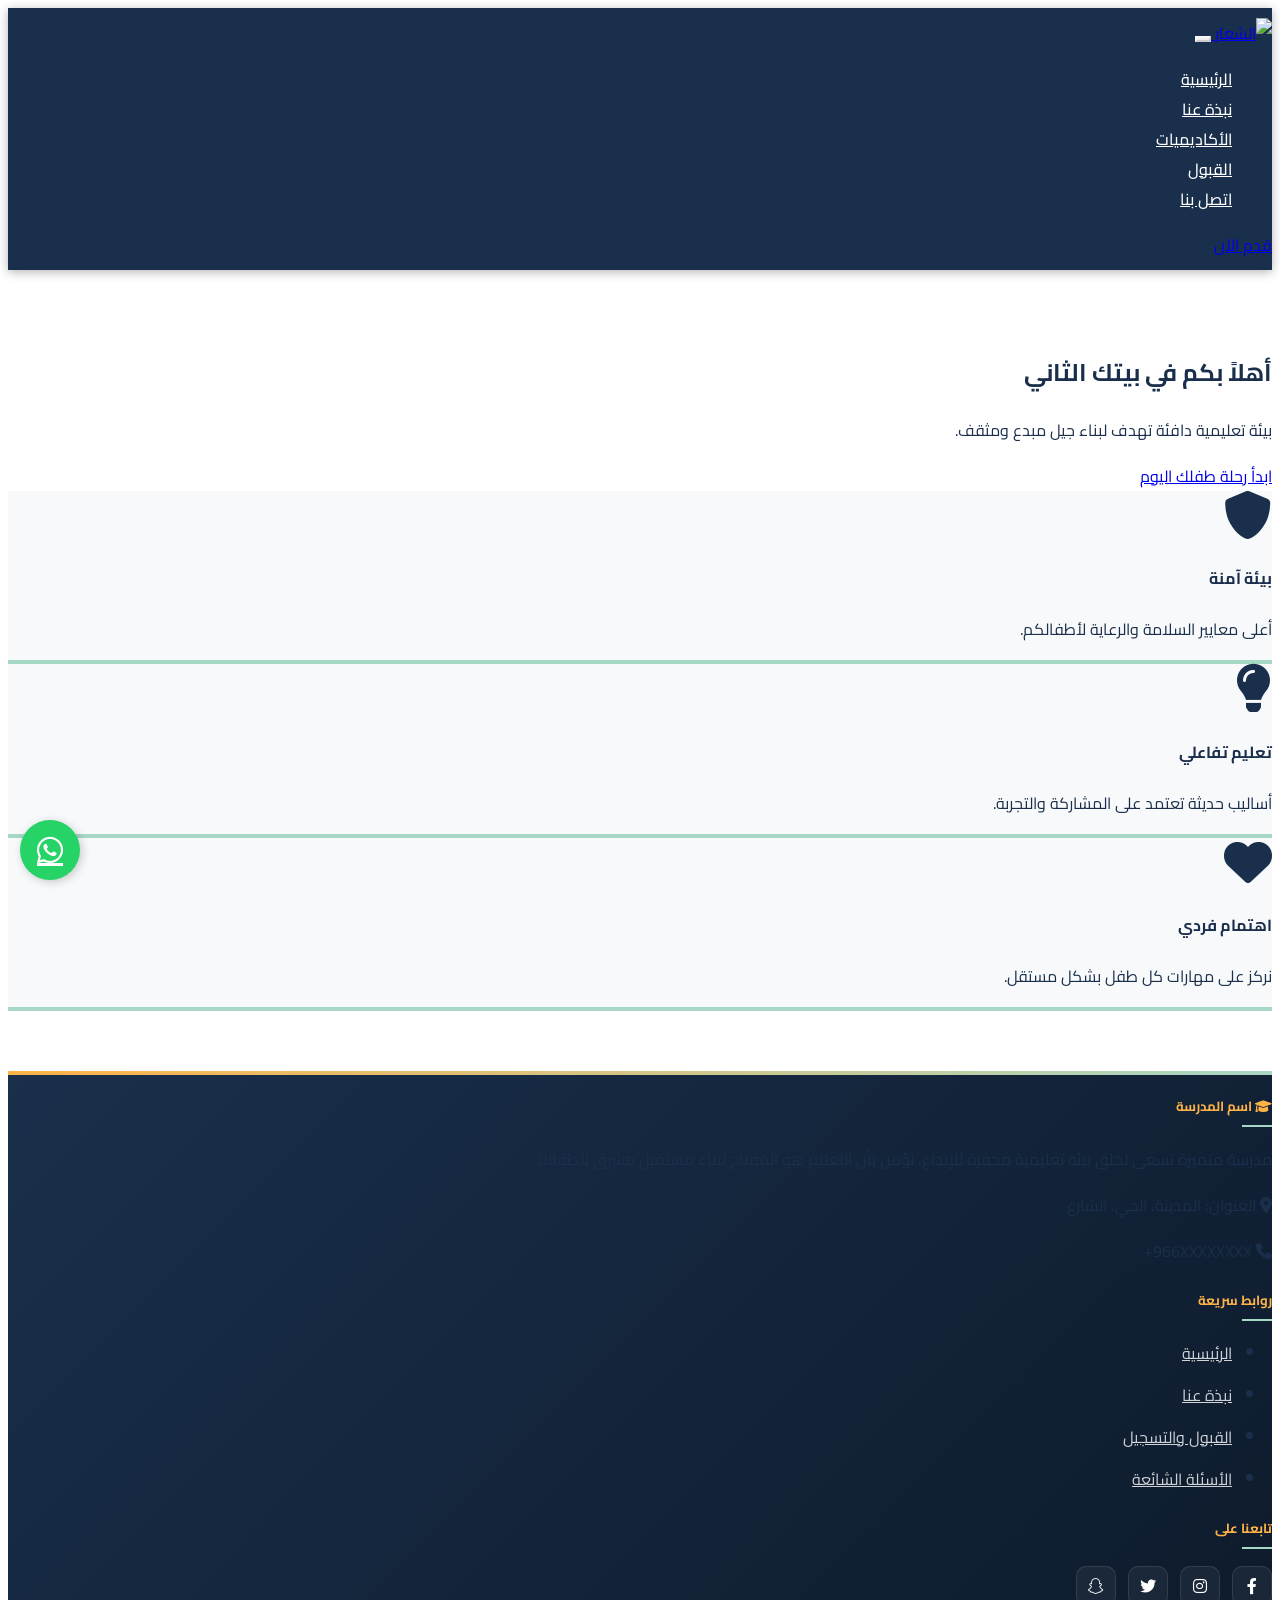
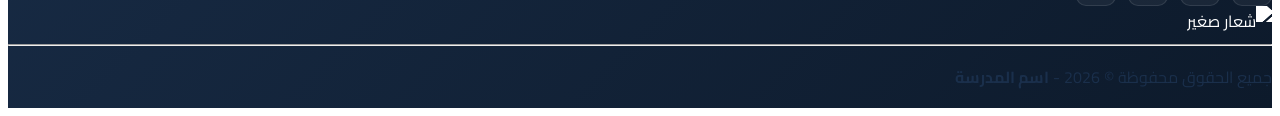
==== commit 73a27660: "Update index.html" ====
--- a/index.html
+++ b/index.html
@@ -9,136 +9,266 @@
     <link rel="stylesheet" href="https://cdnjs.cloudflare.com/ajax/libs/font-awesome/6.0.0/css/all.min.css">
     
     <style>
+        .navbar-brand img {
+    /* إذا كان الشعار يحتاج لفلتر ليصبح أبيض أو فاتح */
+    /* filter: brightness(0) invert(1); */ 
+    transition: 0.3s;
+}
+        /* تحسينات قسم الأكاديميات */
+.tab-pane {
+    transition: opacity 0.4s ease-in-out;
+}
+
+.academy-icon {
+    font-size: 2.5rem;
+    color: var(--accent-color);
+    margin-bottom: 15px;
+}
+
+.academy-list {
+    list-style: none;
+    padding: 0;
+}
+
+.academy-list li {
+    padding: 8px 0;
+    border-bottom: 1px dashed #eee;
+}
+
+.academy-list li i {
+    color: var(--primary-color);
+    margin-left: 10px;
+}
+
+.btn-register-small {
+    background-color: var(--navy-color);
+    color: white;
+    border-radius: 20px;
+    padding: 5px 20px;
+    font-size: 0.9rem;
+    text-decoration: none;
+    display: inline-block;
+    margin-top: 15px;
+    transition: 0.3s;
+}
+
+.btn-register-small:hover {
+    background-color: var(--accent-color);
+    color: var(--navy-color);
+}
+        /* --- التعديل الجديد الخاص بقسم نبذة عنا --- */
+    /* --- التعديل المطور لقسم نبذة عنا (لون متناسق وسمك دقيق) --- */
+.about-img-container {
+    position: relative;
+    display: inline-block;
+    padding: 20px; /* زيادة الحشوة قليلاً لظهور الإطار بوضوح */
+}
+
+/* الإطار الخلفي (البرتقالي) */
+/* الإطار الخلفي - تم تغيير اللون إلى الأزرق */
+.about-img-container::before {
+    content: '';
+    position: absolute;
+    top: 0;
+    left: 0;
+    width: 100%;
+    height: 100%;
+    /* تم التغيير هنا من var(--accent-color) إلى var(--navy-color) */
+    background-color: var(--navy-color); 
+    border-radius: 40px; 
+    z-index: 1;
+    box-shadow: 0 5px 15px rgba(0,0,0,0.1);
+}
+
+.about-img-container img {
+    position: relative;
+    z-index: 2;
+    width: 100%;
+    max-width: 380px; /* حجم أصغر قليلاً لمزيد من الأناقة */
+    aspect-ratio: 1 / 1;
+    object-fit: cover;
+    border-radius: 30px; /* زوايا دائرية متناسقة */
+    
+    /* --- تغيير اللون والسمك هنا (اختر خيارك) --- */
+    border: 2px solid #FFFFFF; /* الخيار الثاني: إطار أبيض رفيع */
+    /* يمكنك استبداله بـ: border: 2px solid #D4AF37; للذهبي */
+    /* أو: border: 2px solid var(--primary-color); للأخضر */
+    /* ----------------------------------------------- */
+    
+    transition: transform 0.3s ease;
+}
+
+/* تأثير بسيط عند تمرير الماوس */
+.about-img-container:hover img {
+    transform: scale(1.02); /* حركة خفيفة جداً */
+}
+/* --- نهاية تعديل قسم نبذة عنا --- */
+
+        /* الإطار الخلفي (البرتقالي) بزوايا دائرية (أقواس) */
+    
+
+        /* تأثير بسيط عند تمرير الماوس */
+        .about-img-container:hover img {
+            transform: scale(1.03);
+        }
+        /* --- نهاية تعديل قسم نبذة عنا --- */
+        /* تحسينات الفوتر */
+     /* تطوير الفوتر ليصبح أكثر احترافية */
+footer {
+    background: linear-gradient(135deg, var(--navy-color) 0%, #0d1a2b 100%);
+    position: relative;
+    overflow: hidden;
+}
+
+/* إضافة خط علوي ملون */
+footer::before {
+    content: "";
+    position: absolute;
+    top: 0;
+    left: 0;
+    right: 0;
+    height: 4px;
+    background: linear-gradient(to left, var(--primary-color), var(--accent-color));
+}
+
+footer h5 {
+    color: var(--accent-color);
+    font-weight: 700;
+    margin-bottom: 25px;
+    position: relative;
+}
+
+footer h5::after {
+    content: "";
+    position: absolute;
+    bottom: -8px;
+    right: 0;
+    width: 30px;
+    height: 2px;
+    background-color: var(--primary-color);
+}
+
+footer .list-unstyled li {
+    margin-bottom: 12px;
+}
+
+footer .list-unstyled li a {
+    color: rgba(255, 255, 255, 0.8) !important;
+    transition: all 0.3s ease;
+    display: inline-block;
+}
+
+footer .list-unstyled li a:hover {
+    color: var(--accent-color) !important;
+    transform: translateX(-5px); /* حركة لليسار لأن الاتجاه RTL */
+    padding-right: 5px;
+}
+
+.social-icons a {
+    width: 38px;
+    height: 38px;
+    background: rgba(255, 255, 255, 0.05);
+    border: 1px solid rgba(255, 255, 255, 0.1);
+    display: inline-flex;
+    align-items: center;
+    justify-content: center;
+    border-radius: 10px; /* زوايا مستديرة ناعمة بدلاً من الدائرة الكاملة */
+    margin-left: 8px;
+    transition: 0.4s;
+    color: white;
+    text-decoration: none;
+}
+
+.social-icons a:hover {
+    background: var(--accent-color);
+    color: var(--navy-color) !important;
+    transform: translateY(-5px) rotate(8deg);
+}
+
+.contact-info-box i {
+    width: 30px;
+    color: var(--primary-color);
+}
+
+/* شكل النشرة البريدية الصغير */
+.footer-newsletter .form-control {
+    background: rgba(255, 255, 255, 0.1);
+    border: none;
+    color: white;
+    border-radius: 25px 0 0 25px;
+}
+
+.footer-newsletter .btn {
+    border-radius: 0 25px 25px 0;
+    background-color: var(--primary-color);
+    border: none;
+}
         :root {
             --primary-color: #A7D7C5;
             --accent-color: #FFB347; 
             --navy-color: #1A2F4B;   
-            --bg-overlay: rgba(255, 255, 255, 0.92); /* طبقة حماية للنصوص */
+            --bg-light: #F8F9FA;
         }
 
         body {
             font-family: 'Cairo', sans-serif;
             color: var(--navy-color);
-            /* إضافة الصورة كخلفية للموقع بالكامل */
-            background-image: url('https://i.postimg.cc/HnPQRPZF/OIP-(6).jpg');
-            background-size: cover;
-            background-position: center;
-            background-attachment: fixed; /* تجعل الخلفية ثابتة أثناء التمرير */
-            background-repeat: no-repeat;
+            background-color: #FFFFFF;
         }
 
-        /* تنسيق الأقسام لتبرز فوق الخلفية */
-        section { 
-            display: none; 
-            padding: 80px 0; 
-            min-height: 80vh;
-        }
-
-        /* إضافة حاوية بيضاء شفافة داخل كل قسم لضمان وضوح المحتوى */
-        section .container {
-            background-color: var(--bg-overlay);
-            padding: 40px;
-            border-radius: 30px;
-            box-shadow: 0 10px 30px rgba(0,0,0,0.2);
-        }
-
-        #home { display: block; }
+        /* إخفاء الأقسام افتراضياً */
+        section { display: none; padding: 60px 0; }
+        #home { display: block; } /* إظهار الرئيسية فقط */
+
+        /* تعديل شريط التنقل للون الأزرق */
+.navbar { 
+    background-color: var(--navy-color) !important; /* استخدام الأزرق الداكن المعرف في الروت */
+    box-shadow: 0 2px 10px rgba(0,0,0,0.3); 
+    padding: 10px 0;
+}
+
+/* تغيير لون النصوص في النافبار للأبيض لتناسب الخلفية الزرقاء */
+.navbar .nav-link { 
+    color: #ffffff !important; 
+    font-weight: 500;
+    transition: 0.3s;
+}
+
+/* تأثير عند تمرير الماوس على الروابط */
+.navbar .nav-link:hover { 
+    color: var(--accent-color) !important; 
+}
+
+/* تعديل لون أيقونة الموبايل (الهمبرجر) لتظهر باللون الأبيض */
+.navbar-toggler {
+    border-color: rgba(255,255,255,0.5);
+}
+.navbar-toggler-icon {
+    filter: brightness(0) invert(1);
+}
         
-        /* تعطيل حاوية الـ home الأصلية لأن الـ Hero يأخذ تنسيقاً خاصاً */
-        #home .hero-section .container {
-            background-color: rgba(26, 47, 75, 0.85); /* خلفية داكنة للنص الترحيبي */
-            color: white;
-            border-radius: 20px;
-            padding: 50px;
-        }
-
-        .navbar { 
-            background-color: var(--navy-color) !important;
-            box-shadow: 0 2px 10px rgba(0,0,0,0.3); 
-        }
-
-        .navbar .nav-link { color: #ffffff !important; }
-        .navbar .nav-link:hover { color: var(--accent-color) !important; }
-
-        .btn-cta {
-            background-color: var(--accent-color);
-            color: var(--navy-color);
-            font-weight: bold;
-            border-radius: 25px;
-            padding: 10px 25px;
-            transition: 0.3s;
-        }
-
-        .btn-cta:hover {
-            background-color: white;
-            transform: scale(1.05);
-        }
-
-        .highlight-card { 
-            border: none; 
-            background: #ffffff; 
-            transition: 0.3s; 
-            border-bottom: 4px solid var(--primary-color);
-            box-shadow: 0 5px 15px rgba(0,0,0,0.05);
-        }
-
-        .section-title { 
-            margin-bottom: 40px; 
-            position: relative; 
-            padding-bottom: 15px; 
-            font-weight: 700;
-        }
-
-        .section-title::after { 
-            content: ''; 
-            position: absolute; 
-            bottom: 0; 
-            right: 0; 
-            width: 50px; 
-            height: 3px; 
-            background-color: var(--accent-color); 
-        }
-
-        .about-img-container {
-            position: relative;
-            display: inline-block;
-            padding: 15px;
-        }
-
-        .about-img-container::before {
-            content: '';
-            position: absolute;
-            top: 0; left: 0; width: 100%; height: 100%;
-            background-color: var(--navy-color); 
-            border-radius: 40px; 
-            z-index: 1;
-        }
-
-        .about-img-container img {
-            position: relative;
-            z-index: 2;
-            border-radius: 30px;
-            border: 3px solid white;
-        }
-
-        footer {
-            background: linear-gradient(135deg, var(--navy-color) 0%, #0d1a2b 100%);
-            margin-top: 50px;
-        }
+
+        .highlight-card { border: none; background: var(--bg-light); transition: 0.3s; border-bottom: 4px solid var(--primary-color); }
+        .highlight-card:hover { transform: translateY(-5px); }
+
+        .section-title { margin-bottom: 40px; position: relative; padding-bottom: 15px; }
+        .section-title::after { content: ''; position: absolute; bottom: 0; right: 0; width: 50px; height: 3px; background-color: var(--accent-color); }
+
+        .nav-pills .nav-link.active { background-color: var(--primary-color); color: var(--navy-color); }
 
         .wa-float {
             position: fixed; bottom: 20px; left: 20px; background-color: #25d366; color: white;
             width: 60px; height: 60px; border-radius: 50%; display: flex; align-items: center;
-            justify-content: center; font-size: 30px; z-index: 1000; box-shadow: 2px 2px 15px rgba(0,0,0,0.3);
+            justify-content: center; font-size: 30px; z-index: 1000; box-shadow: 2px 2px 10px rgba(0,0,0,0.2);
         }
     </style>
 </head>
 <body>
 
     <nav class="navbar navbar-expand-lg sticky-top">
-        <div class="container-fluid px-lg-5">
+        <div class="container">
             <a class="navbar-brand" href="#">
-                <img src="https://i.postimg.cc/3xCKbZpQ/Gemini-Generated-Image-nl0ldenl0ldenl0l.png" alt="الشعار" height="50" style="filter: brightness(0) invert(1);"> 
+                <img src="https://i.postimg.cc/3xCKbZpQ/Gemini-Generated-Image-nl0ldenl0ldenl0l.png" alt="الشعار" height="50"> 
             </a>
             <button class="navbar-toggler" type="button" data-bs-toggle="collapse" data-bs-target="#navbarNav">
                 <span class="navbar-toggler-icon"></span>
@@ -157,14 +287,14 @@
     </nav>
 
     <section id="home">
-        <div class="hero-section text-center mb-5">
+        <div class="hero-section mb-5">
             <div class="container">
                 <h1 class="display-4 fw-bold">أهلاً بكم في بيتك الثاني</h1>
                 <p class="lead">بيئة تعليمية دافئة تهدف لبناء جيل مبدع ومثقف.</p>
-                <a href="#admissions" class="btn btn-cta btn-lg mt-3">ابدأ رحلة طفلك اليوم</a>
-            </div>
-        </div>
-        <div class="container mt-4">
+                <a href="#admissions" class="btn btn-cta btn-lg">ابدأ رحلة طفلك اليوم</a>
+            </div>
+        </div>
+        <div class="container">
             <div class="row g-4 text-center">
                 <div class="col-md-4">
                     <div class="card highlight-card p-4">
@@ -189,94 +319,256 @@
                 </div>
             </div>
         </div>
-    </section>
-
-    <section id="about">
-        <div class="container">
-            <div class="row align-items-center">
-                <div class="col-md-6 text-md-end">
-                    <h2 class="section-title">نبذة عن مدرستنا</h2>
-                    <p class="lead text-muted">
-                        نحن مؤسسة تعليمية رائدة تهدف إلى تقديم تعليم عالي الجودة في بيئة محفزة وآمنة. نركز على تنمية مهارات الطالب الفكرية، الاجتماعية، والبدنية.
-                    </p>
-                    <div class="p-3 border-end border-4 border-primary bg-light shadow-sm mb-4">
-                        <h6 class="fw-bold">"رسالتنا هي إعداد قادة الغد في بيئة ملهمة"</h6>
-                        <small class="text-secondary">- مدير المدرسة</small>
-                    </div>
-                </div>
-                <div class="col-md-6 text-center">
-                    <div class="about-img-container">
-                        <img src="https://i.postimg.cc/hP7ygDSm/OIP-(5).jpg" alt="عن المدرسة" class="img-fluid" style="max-width: 350px;">
-                    </div>
-                </div>
-            </div>
-        </div>
-    </section>
+  </section>
+   <section id="academics">
+    <div class="container">
+        <h2 class="section-title text-center">البرامج الأكاديمية</h2>
+        
+        <ul class="nav nav-pills mb-5 justify-content-center" id="pills-tab" role="tablist">
+            <li class="nav-item">
+                <button class="nav-link active" data-bs-toggle="pill" data-bs-target="#tab1">LKG/UKG</button>
+            </li>
+            <li class="nav-item">
+                <button class="nav-link" data-bs-toggle="pill" data-bs-target="#tab2">Grades 1-3</button>
+            </li>
+            <li class="nav-item">
+                <button class="nav-link" data-bs-toggle="pill" data-bs-target="#tab3">Grades 4-5</button>
+            </li>
+        </ul>
+
+        <div class="tab-content bg-white p-4 p-md-5 rounded shadow-sm border-top border-4 border-primary">
+            
+            <div class="tab-pane fade show active" id="tab1">
+                <div class="row align-items-center">
+                    <div class="col-md-8 text-md-end">
+                        <div class="academy-icon"><i class="fas fa-palette"></i></div>
+                        <h3 class="fw-bold mb-3">برنامج التأسيس الإبداعي</h3>
+                        <p class="lead">"نركز في هذه المرحلة على التعلم من خلال اللعب والاكتشاف. نهدف إلى تنمية مهارات الطفل الحركية والاجتماعية، مع تأسيس قوي في اللغة العربية والإنجليزية ومبادئ الحساب بأساليب تفاعلية تجعل الطفل يحب المدرسة."</p>
+                        <ul class="academy-list mb-4">
+                            <li><i class="fas fa-check-circle"></i> تنمية المهارات اللغوية والذكاء العاطفي.</li>
+                            <li><i class="fas fa-check-circle"></i> بيئة تعليمية مرحة وآمنة.</li>
+                            <li><i class="fas fa-check-circle"></i> أنشطة ترفيهية ورياضية يومية.</li>
+                        </ul>
+                        <a href="#admissions" class="btn-register-small">سجل الآن في هذا البرنامج</a>
+                    </div>
+                    <div class="col-md-4 mt-4 mt-md-0">
+                        <img src="https://images.unsplash.com/photo-1587654780291-39c9404d746b?auto=format&fit=crop&w=500&q=80" class="img-fluid rounded-4 shadow" alt="Kindergarten">
+                    </div>
+                </div>
+            </div>
+
+            <div class="tab-pane fade" id="tab2">
+                <div class="row align-items-center">
+                    <div class="col-md-8 text-md-end">
+                        <div class="academy-icon"><i class="fas fa-book-open"></i></div>
+                        <h3 class="fw-bold mb-3">مرحلة البناء المعرفي</h3>
+                        <p class="lead">"نضع حجر الأساس للتميز الدراسي عبر منهج متكامل يركز على القراءة، الكتابة، والرياضيات. نستخدم تقنيات التعليم النشط لتعزيز الفضول العلمي لدى الطلاب وتدريبهم على مهارات التفكير المنطقي."</p>
+                        <ul class="academy-list mb-4">
+                            <li><i class="fas fa-check-circle"></i> منهج لغوي مكثف (عربي/إنجليزي).</li>
+                            <li><i class="fas fa-check-circle"></i> مبادئ العلوم والحساب الذهني.</li>
+                            <li><i class="fas fa-check-circle"></i> استخدام الوسائل التقنية في التعليم.</li>
+                        </ul>
+                        <a href="#admissions" class="btn-register-small">سجل الآن في هذا البرنامج</a>
+                    </div>
+                    <div class="col-md-4 mt-4 mt-md-0">
+                        <img src="https://images.unsplash.com/photo-1503676260728-1c00da094a0b?auto=format&fit=crop&w=500&q=80" class="img-fluid rounded-4 shadow" alt="Primary School">
+                    </div>
+                </div>
+            </div>
+
+            <div class="tab-pane fade" id="tab3">
+                <div class="row align-items-center">
+                    <div class="col-md-8 text-md-end">
+                        <div class="academy-icon"><i class="fas fa-microscope"></i></div>
+                        <h3 class="fw-bold mb-3">مرحلة التمكين والبحث العلمي</h3>
+                        <p class="lead">"ننتقل بالطلاب من مرحلة التلقي إلى مرحلة البحث والتحليل. يتم تشجيع الطلاب على تنفيذ المشاريع العلمية، العمل الجماعي، وحل المشكلات المعقدة، مما يؤهلهم لمواجهة التحديات الدراسية المستقبلية بثقة."</p>
+                        <ul class="academy-list mb-4">
+                            <li><i class="fas fa-check-circle"></i> تطوير مهارات البحث العلمي والعرض التقديمي.</li>
+                            <li><i class="fas fa-check-circle"></i> تعزيز القيم القيادية والاعتماد على النفس.</li>
+                            <li><i class="fas fa-check-circle"></i> مسابقات أكاديمية وأنشطة تقنية متقدمة.</li>
+                        </ul>
+                        <a href="#admissions" class="btn-register-small">سجل الآن في هذا البرنامج</a>
+                    </div>
+                    <div class="col-md-4 mt-4 mt-md-0">
+                        <img src="https://images.unsplash.com/photo-1427504494785-3a9ca7044f45?auto=format&fit=crop&w=500&q=80" class="img-fluid rounded-4 shadow" alt="Advanced Primary">
+                    </div>
+                </div>
+            </div>
+
+        </div>
+    </div>
+</section>
+     <section id="about">
+    <div class="container">
+        <div class="row align-items-center">
+            
+            <div class="col-md-6 mb-4 mb-md-0 text-md-end">
+                <h2 class="section-title">نبذة عن مدرستنا</h2>
+                <p class="lead text-muted">
+                    نحن مؤسسة تعليمية رائدة تهدف إلى تقديم تعليم عالي الجودة في بيئة محفزة وآمنة. نركز على تنمية مهارات الطالب الفكرية، الاجتماعية، والبدنية ليكون قادراً على مواجهة تحديات المستقبل والمساهمة بفعالية في مجتمعه.
+                </p>
+                <div class="p-3 border-end border-4 border-primary bg-white shadow-sm mb-4">
+                    <h6 class="fw-bold" style="color: var(--navy-color);">"رسالتنا هي إعداد قادة الغد في بيئة ملهمة"</h6>
+                    <small class="text-secondary">- مدير المدرسة</small>
+                </div>
+            </div>
+
+            <div class="col-md-6 text-center">
+                <div class="about-img-container">
+                    <img src="https://i.postimg.cc/hP7ygDSm/OIP-(5).jpg" alt="عن المدرسة" class="img-fluid">
+                </div>
+            </div>
+            
+        </div>
+    </div>
+</section>
+   
 
     <section id="academics">
         <div class="container">
-            <h2 class="section-title text-center">البرامج الأكاديمية</h2>
-            <div class="tab-content bg-white p-4 rounded shadow-sm">
-                <div class="text-center">
-                    <h4>نقدم مناهج تعليمية متطورة</h4>
-                    <p>من رياض الأطفال وحتى المرحلة الابتدائية العليا، نضمن لطفلكم تعليماً يواكب العصر.</p>
-                    <img src="https://images.unsplash.com/photo-1503676260728-1c00da094a0b?auto=format&fit=crop&w=800&q=80" class="img-fluid rounded-4 mt-3" alt="التعليم">
+            <h2 class="section-title">البرامج الأكاديمية</h2>
+            <ul class="nav nav-pills mb-4 justify-content-center" id="pills-tab" role="tablist">
+                <li class="nav-item"><button class="nav-link active" data-bs-toggle="pill" data-bs-target="#tab1">LKG/UKG</button></li>
+                <li class="nav-item"><button class="nav-link" data-bs-toggle="pill" data-bs-target="#tab2">Grades 1-3</button></li>
+                <li class="nav-item"><button class="nav-link" data-bs-toggle="pill" data-bs-target="#tab3">Grades 4-5</button></li>
+            </ul>
+            <div class="tab-content border p-4 rounded shadow-sm">
+                <div class="tab-pane fade show active" id="tab1">
+                    <h4>منهج رياض الأطفال</h4>
+                    <p>نركز على التعليم باللعب وتنمية المهارات الحركية والاجتماعية.</p>
+                </div>
+                <div class="tab-pane fade" id="tab2">
+                    <h4>المرحلة الابتدائية الدنيا</h4>
+                    <p>تأسيس قوي في اللغات والرياضيات والعلوم بأسلوب تفاعلي.</p>
+                </div>
+                <div class="tab-pane fade" id="tab3">
+                    <h4>المرحلة الابتدائية العليا</h4>
+                    <p>تطوير مهارات التفكير النقدي والبحث العلمي.</p>
                 </div>
             </div>
         </div>
     </section>
 
+    <section id="admissions" style="background-color: #f0f7f4;">
+        <div class="container">
+            <h2 class="section-title text-center">خطوات القبول</h2>
+            <div class="row text-center mb-5">
+                <div class="col-md-4"><div class="p-3 bg-white shadow-sm rounded mb-2">1. تعبئة النموذج الإلكتروني</div></div>
+                <div class="col-md-4"><div class="p-3 bg-white shadow-sm rounded mb-2">2. المقابلة الشخصية</div></div>
+                <div class="col-md-4"><div class="p-3 bg-white shadow-sm rounded mb-2">3. تسليم المستندات</div></div>
+            </div>
+            <div class="row">
+                <div class="col-md-7">
+                    <h4>جدول الرسوم</h4>
+                    <table class="table table-bordered bg-white">
+                        <thead class="table-dark">
+                            <tr><th>المرحلة</th><th>الرسوم السنوية</th></tr>
+                        </thead>
+                        <tbody>
+                            <tr><td>رياض الأطفال</td><td>0000 ريال</td></tr>
+                            <tr><td>الابتدائي</td><td>0000 ريال</td></tr>
+                        </tbody>
+                    </table>
+                </div>
+                <div class="col-md-5">
+                    <div class="card p-4 shadow border-0">
+                        <h5>استفسار سريع</h5>
+                        <form>
+                            <input type="text" class="form-control mb-2" placeholder="الاسم الكامل">
+                            <input type="tel" class="form-control mb-2" placeholder="رقم الهاتف">
+                            <select class="form-select mb-3">
+                                <option>المرحلة المهتم بها</option>
+                                <option>تمهيدي</option>
+                                <option>ابتدائي</option>
+                            </select>
+                            <button type="button" class="btn btn-cta w-100">إرسال عبر واتساب <i class="fab fa-whatsapp"></i></button>
+                        </form>
+                    </div>
+                </div>
+            </div>
+        </div>
+    </section>
+
     <footer class="text-white pt-5 pb-3">
-        <div class="container bg-transparent shadow-none">
-            <div class="row">
-                <div class="col-md-4 mb-4 text-md-end">
-                    <h5><i class="fas fa-graduation-cap me-2"></i> اسم المدرسة</h5>
-                    <p class="small">مدرسة متميزة تسعى لخلق بيئة تعليمية محفزة للإبداع وبناء مستقبل مشرق.</p>
-                </div>
-                <div class="col-md-4 mb-4 text-center">
-                    <h5>روابط سريعة</h5>
-                    <ul class="list-unstyled">
-                        <li><a href="#home" class="text-white text-decoration-none">الرئيسية</a></li>
-                        <li><a href="#about" class="text-white text-decoration-none">نبذة عنا</a></li>
-                        <li><a href="#admissions" class="text-white text-decoration-none">القبول والتسجيل</a></li>
-                    </ul>
-                </div>
-                <div class="col-md-4 mb-4 text-center">
-                    <h5>تابعنا على</h5>
-                    <div class="social-icons fs-5">
-                        <a href="#" class="text-white mx-2"><i class="fab fa-facebook-f"></i></a>
-                        <a href="#" class="text-white mx-2"><i class="fab fa-instagram"></i></a>
-                        <a href="#" class="text-white mx-2"><i class="fab fa-twitter"></i></a>
-                    </div>
-                </div>
-            </div>
-            <hr>
-            <div class="text-center">
-                <p class="small mb-0">جميع الحقوق محفوظة &copy; 2026 - اسم المدرسة</p>
-            </div>
-        </div>
-    </footer>
-
-    <a href="https://wa.me/966XXXXXXXX" class="wa-float">
+    <div class="container text-md-start">
+        <div class="row">
+            <div class="col-md-4 mb-4">
+                <h5><i class="fas fa-graduation-cap me-2"></i> اسم المدرسة</h5>
+                <p class="small text-light">مدرسة متميزة تسعى لخلق بيئة تعليمية محفزة للإبداع، نؤمن بأن التعليم هو المفتاح لبناء مستقبل مشرق لأطفالنا.</p>
+                <div class="contact-info small text-light">
+                    <p class="mb-1"><i class="fas fa-map-marker-alt text-primary me-2"></i> العنوان: المدينة، الحي، الشارع</p>
+                    <p class="mb-1"><i class="fas fa-phone text-primary me-2"></i> 966XXXXXXXX+</p>
+                </div>
+            </div>
+
+            <div class="col-md-4 mb-4 text-center">
+                <h5>روابط سريعة</h5>
+                <ul class="list-unstyled">
+                    <li><a href="#home" class="text-white text-decoration-none nav-link p-0 d-inline">الرئيسية</a></li>
+                    <li><a href="#about" class="text-white text-decoration-none nav-link p-0 d-inline">نبذة عنا</a></li>
+                    <li><a href="#admissions" class="text-white text-decoration-none nav-link p-0 d-inline">القبول والتسجيل</a></li>
+                    <li><a href="#" class="text-white text-decoration-none">الأسئلة الشائعة</a></li>
+                </ul>
+            </div>
+
+            <div class="col-md-4 mb-4 text-center">
+                <h5>تابعنا على</h5>
+                <div class="social-icons fs-5">
+                    <a href="#" class="text-white me-2"><i class="fab fa-facebook-f"></i></a>
+                    <a href="#" class="text-white me-2"><i class="fab fa-instagram"></i></a>
+                    <a href="#" class="text-white me-2"><i class="fab fa-twitter"></i></a>
+                    <a href="#" class="text-white"><i class="fab fa-snapchat-ghost"></i></a>
+                </div>
+                <div class="mt-4">
+                    <img src="https://i.postimg.cc/3xCKbZpQ/Gemini-Generated-Image-nl0ldenl0ldenl0l.png" alt="شعار صغير" height="40" style="filter: brightness(0) invert(1);">
+                </div>
+            </div>
+        </div>
+        <hr class="bg-light">
+        <div class="row">
+            <div class="col-md-12 text-center">
+                <p class="small mb-0">جميع الحقوق محفوظة &copy; 2026 - <strong>اسم المدرسة</strong></p>
+            </div>
+        </div>
+    </div>
+</footer>
+    <a href="https://wa.me/رقمك" class="wa-float">
         <i class="fab fa-whatsapp"></i>
     </a>
 
     <script src="https://cdn.jsdelivr.net/npm/bootstrap@5.3.0/dist/js/bootstrap.bundle.min.js"></script>
+    
     <script>
         document.addEventListener('DOMContentLoaded', function() {
+            // استهداف جميع روابط النافبار وأي زر يحمل كلاس btn-cta وله href يبدأ بـ #
             const navLinks = document.querySelectorAll('.nav-link, a.btn-cta[href^="#"]');
+
             navLinks.forEach(link => {
                 link.addEventListener('click', function(e) {
                     const targetId = this.getAttribute('href');
+
                     if (targetId.startsWith('#')) {
                         e.preventDefault();
+
+                        // 1. إخفاء جميع الأقسام
                         document.querySelectorAll('section').forEach(section => {
                             section.style.display = 'none';
                         });
+
+                        // 2. إظهار القسم المطلوب
                         const targetSection = document.querySelector(targetId);
                         if (targetSection) {
                             targetSection.style.display = 'block';
+                            
+                            // 3. العودة للأعلى
                             window.scrollTo({ top: 0, behavior: 'smooth' });
+                        }
+
+                        // 4. إغلاق قائمة الموبايل
+                        const navbarCollapse = document.querySelector('.navbar-collapse');
+                        if (navbarCollapse.classList.contains('show')) {
+                            const bsCollapse = bootstrap.Collapse.getInstance(navbarCollapse) || new bootstrap.Collapse(navbarCollapse);
+                            bsCollapse.hide();
                         }
                     }
                 });
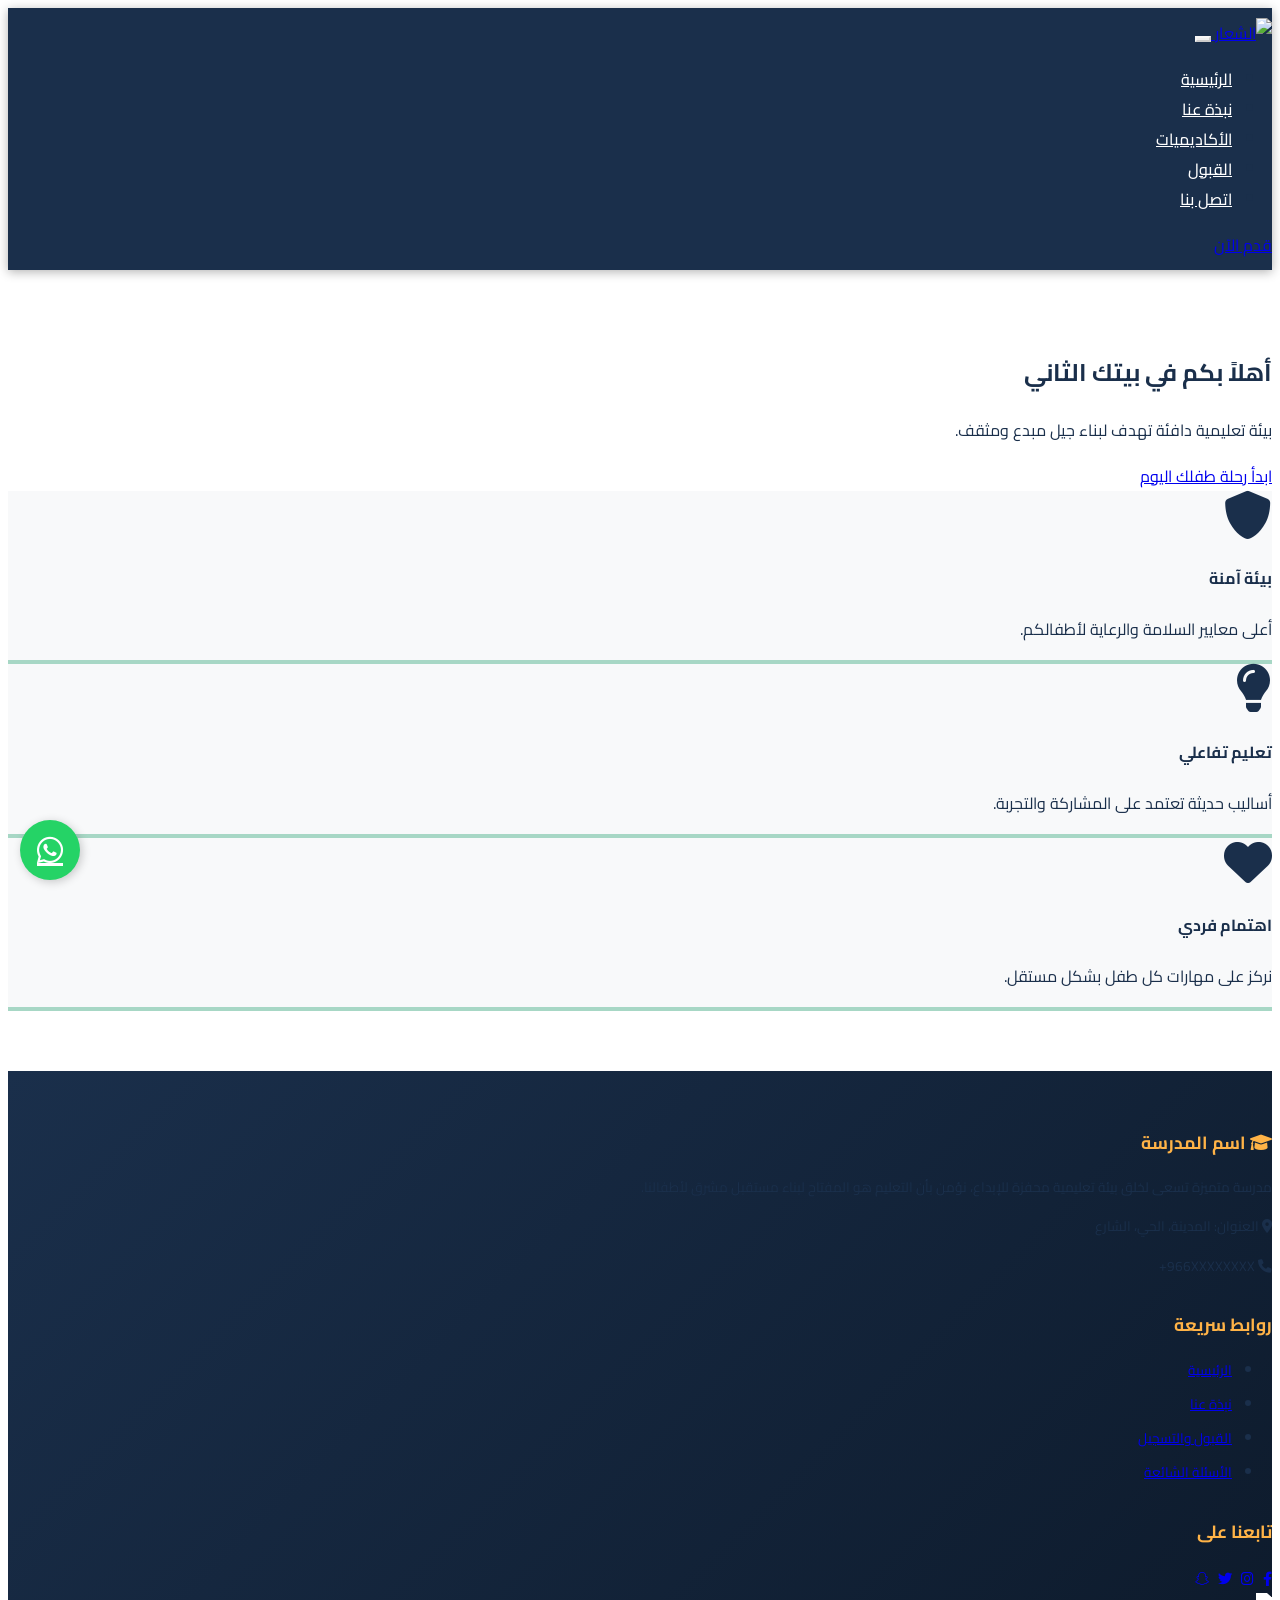
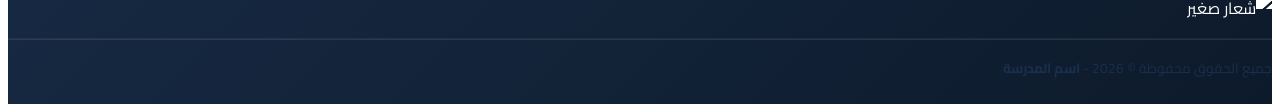
==== commit 42100808: "Update index.html" ====
--- a/index.html
+++ b/index.html
@@ -114,94 +114,51 @@
         /* --- نهاية تعديل قسم نبذة عنا --- */
         /* تحسينات الفوتر */
      /* تطوير الفوتر ليصبح أكثر احترافية */
+        /* الفوتر المصغر والمطور */
 footer {
     background: linear-gradient(135deg, var(--navy-color) 0%, #0d1a2b 100%);
     position: relative;
     overflow: hidden;
-}
-
-/* إضافة خط علوي ملون */
-footer::before {
-    content: "";
-    position: absolute;
-    top: 0;
-    left: 0;
-    right: 0;
-    height: 4px;
-    background: linear-gradient(to left, var(--primary-color), var(--accent-color));
+    padding-top: 25px !important; /* تقليل الحشو العلوي */
+    padding-bottom: 15px !important; /* تقليل الحشو السفلي */
 }
 
 footer h5 {
     color: var(--accent-color);
     font-weight: 700;
-    margin-bottom: 25px;
+    font-size: 1.1rem; /* تصغير حجم العنوان */
+    margin-bottom: 15px; /* تقليل المسافة تحت العنوان */
     position: relative;
 }
 
-footer h5::after {
-    content: "";
-    position: absolute;
-    bottom: -8px;
-    right: 0;
-    width: 30px;
-    height: 2px;
-    background-color: var(--primary-color);
-}
-
+/* تصغير الخط للنصوص والروابط */
+footer p, footer .list-unstyled li, footer .contact-info p {
+    font-size: 0.85rem !important; 
+    margin-bottom: 8px !important;
+}
+
+/* تصغير أيقونات التواصل الاجتماعي */
+.social-icons a {
+    width: 32px;
+    height: 32px;
+    font-size: 0.9rem;
+    border-radius: 8px;
+    margin-left: 5px;
+}
+
+/* تقليل المسافات في الروابط السريعة */
 footer .list-unstyled li {
-    margin-bottom: 12px;
-}
-
-footer .list-unstyled li a {
-    color: rgba(255, 255, 255, 0.8) !important;
-    transition: all 0.3s ease;
-    display: inline-block;
-}
-
-footer .list-unstyled li a:hover {
-    color: var(--accent-color) !important;
-    transform: translateX(-5px); /* حركة لليسار لأن الاتجاه RTL */
-    padding-right: 5px;
-}
-
-.social-icons a {
-    width: 38px;
-    height: 38px;
-    background: rgba(255, 255, 255, 0.05);
-    border: 1px solid rgba(255, 255, 255, 0.1);
-    display: inline-flex;
-    align-items: center;
-    justify-content: center;
-    border-radius: 10px; /* زوايا مستديرة ناعمة بدلاً من الدائرة الكاملة */
-    margin-left: 8px;
-    transition: 0.4s;
-    color: white;
-    text-decoration: none;
-}
-
-.social-icons a:hover {
-    background: var(--accent-color);
-    color: var(--navy-color) !important;
-    transform: translateY(-5px) rotate(8deg);
-}
-
-.contact-info-box i {
-    width: 30px;
-    color: var(--primary-color);
-}
-
-/* شكل النشرة البريدية الصغير */
-.footer-newsletter .form-control {
-    background: rgba(255, 255, 255, 0.1);
-    border: none;
-    color: white;
-    border-radius: 25px 0 0 25px;
-}
-
-.footer-newsletter .btn {
-    border-radius: 0 25px 25px 0;
-    background-color: var(--primary-color);
-    border: none;
+    margin-bottom: 5px;
+}
+
+/* تصغير الخط في الحقوق المحفوظة */
+footer hr {
+    margin: 15px 0; /* تقليل المسافة حول الخط الفاصل */
+    opacity: 0.1;
+}
+
+.copyright-text {
+    font-size: 0.8rem;
 }
         :root {
             --primary-color: #A7D7C5;
@@ -415,7 +372,7 @@
 
             <div class="col-md-6 text-center">
                 <div class="about-img-container">
-                    <img src="https://i.postimg.cc/hP7ygDSm/OIP-(5).jpg" alt="عن المدرسة" class="img-fluid">
+                   <img src="https://i.postimg.cc/HnPQRPZF/OIP-(6).jpg" alt="عن المدرسة" class="img-fluid">
                 </div>
             </div>
             
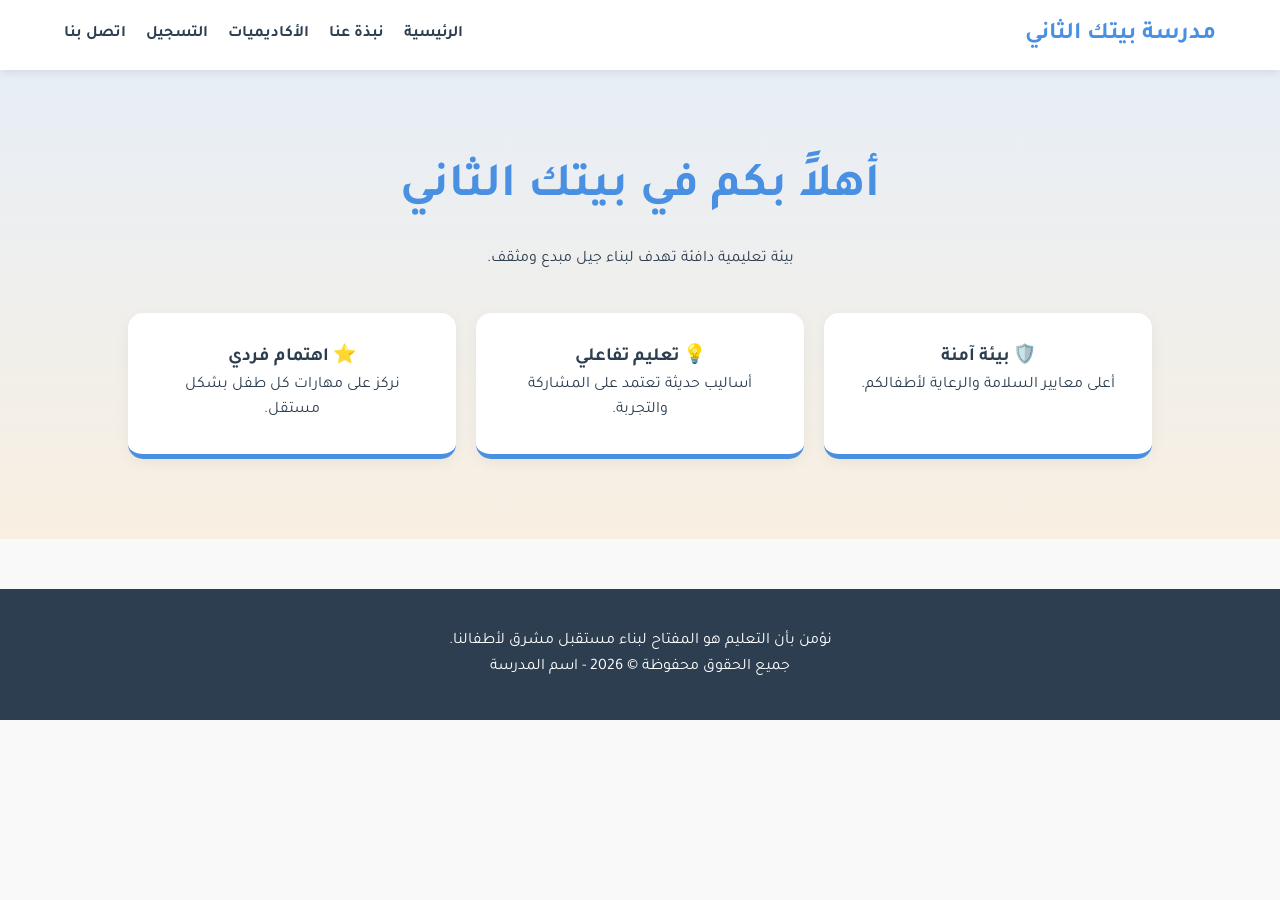
==== commit cfd9dd25: "Update index.html" ====
--- a/index.html
+++ b/index.html
@@ -3,534 +3,314 @@
 <head>
     <meta charset="UTF-8">
     <meta name="viewport" content="width=device-width, initial-scale=1.0">
-    <title>اسم المدرسة | تعليم وبناء</title>
-    <link rel="stylesheet" href="https://cdn.jsdelivr.net/npm/bootstrap@5.3.0/dist/css/bootstrap.rtl.min.css">
-    <link href="https://fonts.googleapis.com/css2?family=Cairo:wght@400;700&display=swap" rel="stylesheet">
-    <link rel="stylesheet" href="https://cdnjs.cloudflare.com/ajax/libs/font-awesome/6.0.0/css/all.min.css">
-    
+    <title>بيتك الثاني - مدرسة التميز</title>
+    <link href="https://fonts.googleapis.com/css2?family=Tajawal:wght@400;700&display=swap" rel="stylesheet">
     <style>
-        .navbar-brand img {
-    /* إذا كان الشعار يحتاج لفلتر ليصبح أبيض أو فاتح */
-    /* filter: brightness(0) invert(1); */ 
-    transition: 0.3s;
-}
-        /* تحسينات قسم الأكاديميات */
-.tab-pane {
-    transition: opacity 0.4s ease-in-out;
-}
-
-.academy-icon {
-    font-size: 2.5rem;
-    color: var(--accent-color);
-    margin-bottom: 15px;
-}
-
-.academy-list {
-    list-style: none;
-    padding: 0;
-}
-
-.academy-list li {
-    padding: 8px 0;
-    border-bottom: 1px dashed #eee;
-}
-
-.academy-list li i {
-    color: var(--primary-color);
-    margin-left: 10px;
-}
-
-.btn-register-small {
-    background-color: var(--navy-color);
-    color: white;
-    border-radius: 20px;
-    padding: 5px 20px;
-    font-size: 0.9rem;
-    text-decoration: none;
-    display: inline-block;
-    margin-top: 15px;
-    transition: 0.3s;
-}
-
-.btn-register-small:hover {
-    background-color: var(--accent-color);
-    color: var(--navy-color);
-}
-        /* --- التعديل الجديد الخاص بقسم نبذة عنا --- */
-    /* --- التعديل المطور لقسم نبذة عنا (لون متناسق وسمك دقيق) --- */
-.about-img-container {
-    position: relative;
-    display: inline-block;
-    padding: 20px; /* زيادة الحشوة قليلاً لظهور الإطار بوضوح */
-}
-
-/* الإطار الخلفي (البرتقالي) */
-/* الإطار الخلفي - تم تغيير اللون إلى الأزرق */
-.about-img-container::before {
-    content: '';
-    position: absolute;
-    top: 0;
-    left: 0;
-    width: 100%;
-    height: 100%;
-    /* تم التغيير هنا من var(--accent-color) إلى var(--navy-color) */
-    background-color: var(--navy-color); 
-    border-radius: 40px; 
-    z-index: 1;
-    box-shadow: 0 5px 15px rgba(0,0,0,0.1);
-}
-
-.about-img-container img {
-    position: relative;
-    z-index: 2;
-    width: 100%;
-    max-width: 380px; /* حجم أصغر قليلاً لمزيد من الأناقة */
-    aspect-ratio: 1 / 1;
-    object-fit: cover;
-    border-radius: 30px; /* زوايا دائرية متناسقة */
-    
-    /* --- تغيير اللون والسمك هنا (اختر خيارك) --- */
-    border: 2px solid #FFFFFF; /* الخيار الثاني: إطار أبيض رفيع */
-    /* يمكنك استبداله بـ: border: 2px solid #D4AF37; للذهبي */
-    /* أو: border: 2px solid var(--primary-color); للأخضر */
-    /* ----------------------------------------------- */
-    
-    transition: transform 0.3s ease;
-}
-
-/* تأثير بسيط عند تمرير الماوس */
-.about-img-container:hover img {
-    transform: scale(1.02); /* حركة خفيفة جداً */
-}
-/* --- نهاية تعديل قسم نبذة عنا --- */
-
-        /* الإطار الخلفي (البرتقالي) بزوايا دائرية (أقواس) */
-    
-
-        /* تأثير بسيط عند تمرير الماوس */
-        .about-img-container:hover img {
-            transform: scale(1.03);
-        }
-        /* --- نهاية تعديل قسم نبذة عنا --- */
-        /* تحسينات الفوتر */
-     /* تطوير الفوتر ليصبح أكثر احترافية */
-        /* الفوتر المصغر والمطور */
-footer {
-    background: linear-gradient(135deg, var(--navy-color) 0%, #0d1a2b 100%);
-    position: relative;
-    overflow: hidden;
-    padding-top: 25px !important; /* تقليل الحشو العلوي */
-    padding-bottom: 15px !important; /* تقليل الحشو السفلي */
-}
-
-footer h5 {
-    color: var(--accent-color);
-    font-weight: 700;
-    font-size: 1.1rem; /* تصغير حجم العنوان */
-    margin-bottom: 15px; /* تقليل المسافة تحت العنوان */
-    position: relative;
-}
-
-/* تصغير الخط للنصوص والروابط */
-footer p, footer .list-unstyled li, footer .contact-info p {
-    font-size: 0.85rem !important; 
-    margin-bottom: 8px !important;
-}
-
-/* تصغير أيقونات التواصل الاجتماعي */
-.social-icons a {
-    width: 32px;
-    height: 32px;
-    font-size: 0.9rem;
-    border-radius: 8px;
-    margin-left: 5px;
-}
-
-/* تقليل المسافات في الروابط السريعة */
-footer .list-unstyled li {
-    margin-bottom: 5px;
-}
-
-/* تصغير الخط في الحقوق المحفوظة */
-footer hr {
-    margin: 15px 0; /* تقليل المسافة حول الخط الفاصل */
-    opacity: 0.1;
-}
-
-.copyright-text {
-    font-size: 0.8rem;
-}
         :root {
-            --primary-color: #A7D7C5;
-            --accent-color: #FFB347; 
-            --navy-color: #1A2F4B;   
-            --bg-light: #F8F9FA;
+            --primary: #4a90e2;
+            --secondary: #f39c12;
+            --success: #2ecc71;
+            --text-dark: #2c3e50;
+            --bg-light: #f9f9f9;
+        }
+
+        * {
+            box-sizing: border-box;
+            margin: 0;
+            padding: 0;
+            font-family: 'Tajawal', sans-serif;
         }
 
         body {
-            font-family: 'Cairo', sans-serif;
-            color: var(--navy-color);
-            background-color: #FFFFFF;
-        }
-
-        /* إخفاء الأقسام افتراضياً */
-        section { display: none; padding: 60px 0; }
-        #home { display: block; } /* إظهار الرئيسية فقط */
-
-        /* تعديل شريط التنقل للون الأزرق */
-.navbar { 
-    background-color: var(--navy-color) !important; /* استخدام الأزرق الداكن المعرف في الروت */
-    box-shadow: 0 2px 10px rgba(0,0,0,0.3); 
-    padding: 10px 0;
-}
-
-/* تغيير لون النصوص في النافبار للأبيض لتناسب الخلفية الزرقاء */
-.navbar .nav-link { 
-    color: #ffffff !important; 
-    font-weight: 500;
-    transition: 0.3s;
-}
-
-/* تأثير عند تمرير الماوس على الروابط */
-.navbar .nav-link:hover { 
-    color: var(--accent-color) !important; 
-}
-
-/* تعديل لون أيقونة الموبايل (الهمبرجر) لتظهر باللون الأبيض */
-.navbar-toggler {
-    border-color: rgba(255,255,255,0.5);
-}
-.navbar-toggler-icon {
-    filter: brightness(0) invert(1);
-}
+            background-color: var(--bg-light);
+            color: var(--text-dark);
+            line-height: 1.6;
+        }
+
+        /* القائمة العلوية */
+        nav {
+            background: white;
+            padding: 1rem 5%;
+            display: flex;
+            justify-content: space-between;
+            align-items: center;
+            box-shadow: 0 2px 10px rgba(0,0,0,0.1);
+            position: sticky;
+            top: 0;
+            z-index: 1000;
+        }
+
+        .logo {
+            font-size: 1.5rem;
+            font-weight: bold;
+            color: var(--primary);
+        }
+
+        nav ul {
+            display: flex;
+            list-style: none;
+        }
+
+        nav ul li {
+            margin-right: 20px;
+        }
+
+        nav ul li a {
+            text-decoration: none;
+            color: var(--text-dark);
+            font-weight: 700;
+            cursor: pointer;
+            transition: 0.3s;
+        }
+
+        nav ul li a:hover {
+            color: var(--primary);
+        }
+
+        /* الأقسام - التحكم في الظهور والاختفاء */
+        .page-section {
+            display: none; /* مخفي افتراضياً */
+            padding: 80px 10%;
+            animation: fadeIn 0.5s ease-in;
+        }
+
+        .active {
+            display: block; /* يظهر فقط القسم النشط */
+        }
+
+        @keyframes fadeIn {
+            from { opacity: 0; transform: translateY(10px); }
+            to { opacity: 1; transform: translateY(0); }
+        }
+
+        /* تنسيق الهيرو (Home) */
+        #home {
+            text-align: center;
+            background: linear-gradient(rgba(74, 144, 226, 0.1), rgba(243, 156, 18, 0.1));
+        }
+
+        .hero-title { font-size: 3rem; color: var(--primary); margin-bottom: 20px; }
         
-
-        .highlight-card { border: none; background: var(--bg-light); transition: 0.3s; border-bottom: 4px solid var(--primary-color); }
-        .highlight-card:hover { transform: translateY(-5px); }
-
-        .section-title { margin-bottom: 40px; position: relative; padding-bottom: 15px; }
-        .section-title::after { content: ''; position: absolute; bottom: 0; right: 0; width: 50px; height: 3px; background-color: var(--accent-color); }
-
-        .nav-pills .nav-link.active { background-color: var(--primary-color); color: var(--navy-color); }
-
-        .wa-float {
-            position: fixed; bottom: 20px; left: 20px; background-color: #25d366; color: white;
-            width: 60px; height: 60px; border-radius: 50%; display: flex; align-items: center;
-            justify-content: center; font-size: 30px; z-index: 1000; box-shadow: 2px 2px 10px rgba(0,0,0,0.2);
-        }
+        .cards-container {
+            display: grid;
+            grid-template-columns: repeat(auto-fit, minmax(250px, 1fr));
+            gap: 20px;
+            margin-top: 40px;
+        }
+
+        .card {
+            background: white;
+            padding: 30px;
+            border-radius: 15px;
+            box-shadow: 0 4px 15px rgba(0,0,0,0.05);
+            border-bottom: 5px solid var(--primary);
+        }
+
+        /* تنسيق الأكاديميات */
+        .academic-level {
+            background: white;
+            margin-bottom: 30px;
+            padding: 25px;
+            border-radius: 10px;
+            border-right: 5px solid var(--secondary);
+        }
+
+        /* نموذج التسجيل */
+        form {
+            max-width: 600px;
+            margin: 0 auto;
+            background: white;
+            padding: 30px;
+            border-radius: 10px;
+        }
+
+        input, select, textarea {
+            width: 100%;
+            padding: 12px;
+            margin: 10px 0;
+            border: 1px solid #ddd;
+            border-radius: 5px;
+        }
+
+        button {
+            background: var(--primary);
+            color: white;
+            padding: 12px 30px;
+            border: none;
+            border-radius: 5px;
+            cursor: pointer;
+            font-size: 1rem;
+        }
+
+        footer {
+            background: #2c3e50;
+            color: white;
+            padding: 40px 10%;
+            text-align: center;
+            margin-top: 50px;
+        }
+
+        .social-links a {
+            color: white;
+            margin: 0 10px;
+            text-decoration: none;
+        }
+
+        table {
+            width: 100%;
+            border-collapse: collapse;
+            margin: 20px 0;
+        }
+
+        th, td {
+            border: 1px solid #ddd;
+            padding: 12px;
+            text-align: center;
+        }
+
+        th { background-color: var(--primary); color: white; }
     </style>
 </head>
 <body>
 
-    <nav class="navbar navbar-expand-lg sticky-top">
-        <div class="container">
-            <a class="navbar-brand" href="#">
-                <img src="https://i.postimg.cc/3xCKbZpQ/Gemini-Generated-Image-nl0ldenl0ldenl0l.png" alt="الشعار" height="50"> 
-            </a>
-            <button class="navbar-toggler" type="button" data-bs-toggle="collapse" data-bs-target="#navbarNav">
-                <span class="navbar-toggler-icon"></span>
-            </button>
-            <div class="collapse navbar-collapse" id="navbarNav">
-                <ul class="navbar-nav ms-auto">
-                    <li class="nav-item"><a class="nav-link" href="#home">الرئيسية</a></li>
-                    <li class="nav-item"><a class="nav-link" href="#about">نبذة عنا</a></li>
-                    <li class="nav-item"><a class="nav-link" href="#academics">الأكاديميات</a></li>
-                    <li class="nav-item"><a class="nav-link" href="#admissions">القبول</a></li>
-                    <li class="nav-item"><a class="nav-link" href="#contact">اتصل بنا</a></li>
-                </ul>
-                <a href="#admissions" class="btn btn-cta ms-lg-3">قدم الآن</a>
-            </div>
-        </div>
+    <nav>
+        <div class="logo">مدرسة بيتك الثاني</div>
+        <ul>
+            <li><a onclick="showSection('home')">الرئيسية</a></li>
+            <li><a onclick="showSection('about')">نبذة عنا</a></li>
+            <li><a onclick="showSection('academics')">الأكاديميات</a></li>
+            <li><a onclick="showSection('admissions')">التسجيل</a></li>
+            <li><a onclick="showSection('contact')">اتصل بنا</a></li>
+        </ul>
     </nav>
 
-    <section id="home">
-        <div class="hero-section mb-5">
-            <div class="container">
-                <h1 class="display-4 fw-bold">أهلاً بكم في بيتك الثاني</h1>
-                <p class="lead">بيئة تعليمية دافئة تهدف لبناء جيل مبدع ومثقف.</p>
-                <a href="#admissions" class="btn btn-cta btn-lg">ابدأ رحلة طفلك اليوم</a>
-            </div>
-        </div>
-        <div class="container">
-            <div class="row g-4 text-center">
-                <div class="col-md-4">
-                    <div class="card highlight-card p-4">
-                        <i class="fas fa-shield-alt fa-3x mb-3 text-success"></i>
-                        <h4>بيئة آمنة</h4>
-                        <p>أعلى معايير السلامة والرعاية لأطفالكم.</p>
-                    </div>
-                </div>
-                <div class="col-md-4">
-                    <div class="card highlight-card p-4">
-                        <i class="fas fa-lightbulb fa-3x mb-3 text-warning"></i>
-                        <h4>تعليم تفاعلي</h4>
-                        <p>أساليب حديثة تعتمد على المشاركة والتجربة.</p>
-                    </div>
-                </div>
-                <div class="col-md-4">
-                    <div class="card highlight-card p-4">
-                        <i class="fas fa-heart fa-3x mb-3 text-danger"></i>
-                        <h4>اهتمام فردي</h4>
-                        <p>نركز على مهارات كل طفل بشكل مستقل.</p>
-                    </div>
-                </div>
-            </div>
-        </div>
-  </section>
-   <section id="academics">
-    <div class="container">
-        <h2 class="section-title text-center">البرامج الأكاديمية</h2>
+    <section id="home" class="page-section active">
+        <h1 class="hero-title">أهلاً بكم في بيتك الثاني</h1>
+        <p>بيئة تعليمية دافئة تهدف لبناء جيل مبدع ومثقف.</p>
         
-        <ul class="nav nav-pills mb-5 justify-content-center" id="pills-tab" role="tablist">
-            <li class="nav-item">
-                <button class="nav-link active" data-bs-toggle="pill" data-bs-target="#tab1">LKG/UKG</button>
-            </li>
-            <li class="nav-item">
-                <button class="nav-link" data-bs-toggle="pill" data-bs-target="#tab2">Grades 1-3</button>
-            </li>
-            <li class="nav-item">
-                <button class="nav-link" data-bs-toggle="pill" data-bs-target="#tab3">Grades 4-5</button>
-            </li>
-        </ul>
-
-        <div class="tab-content bg-white p-4 p-md-5 rounded shadow-sm border-top border-4 border-primary">
-            
-            <div class="tab-pane fade show active" id="tab1">
-                <div class="row align-items-center">
-                    <div class="col-md-8 text-md-end">
-                        <div class="academy-icon"><i class="fas fa-palette"></i></div>
-                        <h3 class="fw-bold mb-3">برنامج التأسيس الإبداعي</h3>
-                        <p class="lead">"نركز في هذه المرحلة على التعلم من خلال اللعب والاكتشاف. نهدف إلى تنمية مهارات الطفل الحركية والاجتماعية، مع تأسيس قوي في اللغة العربية والإنجليزية ومبادئ الحساب بأساليب تفاعلية تجعل الطفل يحب المدرسة."</p>
-                        <ul class="academy-list mb-4">
-                            <li><i class="fas fa-check-circle"></i> تنمية المهارات اللغوية والذكاء العاطفي.</li>
-                            <li><i class="fas fa-check-circle"></i> بيئة تعليمية مرحة وآمنة.</li>
-                            <li><i class="fas fa-check-circle"></i> أنشطة ترفيهية ورياضية يومية.</li>
-                        </ul>
-                        <a href="#admissions" class="btn-register-small">سجل الآن في هذا البرنامج</a>
-                    </div>
-                    <div class="col-md-4 mt-4 mt-md-0">
-                        <img src="https://images.unsplash.com/photo-1587654780291-39c9404d746b?auto=format&fit=crop&w=500&q=80" class="img-fluid rounded-4 shadow" alt="Kindergarten">
-                    </div>
-                </div>
-            </div>
-
-            <div class="tab-pane fade" id="tab2">
-                <div class="row align-items-center">
-                    <div class="col-md-8 text-md-end">
-                        <div class="academy-icon"><i class="fas fa-book-open"></i></div>
-                        <h3 class="fw-bold mb-3">مرحلة البناء المعرفي</h3>
-                        <p class="lead">"نضع حجر الأساس للتميز الدراسي عبر منهج متكامل يركز على القراءة، الكتابة، والرياضيات. نستخدم تقنيات التعليم النشط لتعزيز الفضول العلمي لدى الطلاب وتدريبهم على مهارات التفكير المنطقي."</p>
-                        <ul class="academy-list mb-4">
-                            <li><i class="fas fa-check-circle"></i> منهج لغوي مكثف (عربي/إنجليزي).</li>
-                            <li><i class="fas fa-check-circle"></i> مبادئ العلوم والحساب الذهني.</li>
-                            <li><i class="fas fa-check-circle"></i> استخدام الوسائل التقنية في التعليم.</li>
-                        </ul>
-                        <a href="#admissions" class="btn-register-small">سجل الآن في هذا البرنامج</a>
-                    </div>
-                    <div class="col-md-4 mt-4 mt-md-0">
-                        <img src="https://images.unsplash.com/photo-1503676260728-1c00da094a0b?auto=format&fit=crop&w=500&q=80" class="img-fluid rounded-4 shadow" alt="Primary School">
-                    </div>
-                </div>
-            </div>
-
-            <div class="tab-pane fade" id="tab3">
-                <div class="row align-items-center">
-                    <div class="col-md-8 text-md-end">
-                        <div class="academy-icon"><i class="fas fa-microscope"></i></div>
-                        <h3 class="fw-bold mb-3">مرحلة التمكين والبحث العلمي</h3>
-                        <p class="lead">"ننتقل بالطلاب من مرحلة التلقي إلى مرحلة البحث والتحليل. يتم تشجيع الطلاب على تنفيذ المشاريع العلمية، العمل الجماعي، وحل المشكلات المعقدة، مما يؤهلهم لمواجهة التحديات الدراسية المستقبلية بثقة."</p>
-                        <ul class="academy-list mb-4">
-                            <li><i class="fas fa-check-circle"></i> تطوير مهارات البحث العلمي والعرض التقديمي.</li>
-                            <li><i class="fas fa-check-circle"></i> تعزيز القيم القيادية والاعتماد على النفس.</li>
-                            <li><i class="fas fa-check-circle"></i> مسابقات أكاديمية وأنشطة تقنية متقدمة.</li>
-                        </ul>
-                        <a href="#admissions" class="btn-register-small">سجل الآن في هذا البرنامج</a>
-                    </div>
-                    <div class="col-md-4 mt-4 mt-md-0">
-                        <img src="https://images.unsplash.com/photo-1427504494785-3a9ca7044f45?auto=format&fit=crop&w=500&q=80" class="img-fluid rounded-4 shadow" alt="Advanced Primary">
-                    </div>
-                </div>
-            </div>
-
-        </div>
-    </div>
-</section>
-     <section id="about">
-    <div class="container">
-        <div class="row align-items-center">
-            
-            <div class="col-md-6 mb-4 mb-md-0 text-md-end">
-                <h2 class="section-title">نبذة عن مدرستنا</h2>
-                <p class="lead text-muted">
-                    نحن مؤسسة تعليمية رائدة تهدف إلى تقديم تعليم عالي الجودة في بيئة محفزة وآمنة. نركز على تنمية مهارات الطالب الفكرية، الاجتماعية، والبدنية ليكون قادراً على مواجهة تحديات المستقبل والمساهمة بفعالية في مجتمعه.
-                </p>
-                <div class="p-3 border-end border-4 border-primary bg-white shadow-sm mb-4">
-                    <h6 class="fw-bold" style="color: var(--navy-color);">"رسالتنا هي إعداد قادة الغد في بيئة ملهمة"</h6>
-                    <small class="text-secondary">- مدير المدرسة</small>
-                </div>
-            </div>
-
-            <div class="col-md-6 text-center">
-                <div class="about-img-container">
-                   <img src="https://i.postimg.cc/HnPQRPZF/OIP-(6).jpg" alt="عن المدرسة" class="img-fluid">
-                </div>
-            </div>
-            
-        </div>
-    </div>
-</section>
-   
-
-    <section id="academics">
-        <div class="container">
-            <h2 class="section-title">البرامج الأكاديمية</h2>
-            <ul class="nav nav-pills mb-4 justify-content-center" id="pills-tab" role="tablist">
-                <li class="nav-item"><button class="nav-link active" data-bs-toggle="pill" data-bs-target="#tab1">LKG/UKG</button></li>
-                <li class="nav-item"><button class="nav-link" data-bs-toggle="pill" data-bs-target="#tab2">Grades 1-3</button></li>
-                <li class="nav-item"><button class="nav-link" data-bs-toggle="pill" data-bs-target="#tab3">Grades 4-5</button></li>
+        <div class="cards-container">
+            <div class="card">
+                <h3>🛡️ بيئة آمنة</h3>
+                <p>أعلى معايير السلامة والرعاية لأطفالكم.</p>
+            </div>
+            <div class="card">
+                <h3>💡 تعليم تفاعلي</h3>
+                <p>أساليب حديثة تعتمد على المشاركة والتجربة.</p>
+            </div>
+            <div class="card">
+                <h3>⭐ اهتمام فردي</h3>
+                <p>نركز على مهارات كل طفل بشكل مستقل.</p>
+            </div>
+        </div>
+    </section>
+
+    <section id="about" class="page-section">
+        <h2>نبذة عن مدرستنا</h2>
+        <p style="font-size: 1.2rem; margin: 20px 0;">نحن مؤسسة تعليمية رائدة تهدف إلى تقديم تعليم عالي الجودة في بيئة محفزة وآمنة. نركز على تنمية مهارات الطالب الفكرية، الاجتماعية، والبدنية ليكون قادراً على مواجهة تحديات المستقبل والمساهمة بفعالية في مجتمعه.</p>
+        <blockquote style="background: #eee; padding: 20px; border-right: 5px solid var(--primary); font-style: italic;">
+            "رسالتنا هي إعداد قادة الغد في بيئة ملهمة" - مدير المدرسة
+        </blockquote>
+    </section>
+
+    <section id="academics" class="page-section">
+        <h2>المراحل التعليمية</h2>
+        
+        <div class="academic-level">
+            <h3>أ. برنامج التأسيس الإبداعي (LKG/UKG)</h3>
+            <p>التعلم من خلال اللعب والاكتشاف، تنمية المهارات الحركية، وتأسيس قوي في اللغات.</p>
+            <ul>
+                <li>تنمية الذكاء العاطفي.</li>
+                <li>أنشطة ترفيهية ورياضية يومية.</li>
             </ul>
-            <div class="tab-content border p-4 rounded shadow-sm">
-                <div class="tab-pane fade show active" id="tab1">
-                    <h4>منهج رياض الأطفال</h4>
-                    <p>نركز على التعليم باللعب وتنمية المهارات الحركية والاجتماعية.</p>
-                </div>
-                <div class="tab-pane fade" id="tab2">
-                    <h4>المرحلة الابتدائية الدنيا</h4>
-                    <p>تأسيس قوي في اللغات والرياضيات والعلوم بأسلوب تفاعلي.</p>
-                </div>
-                <div class="tab-pane fade" id="tab3">
-                    <h4>المرحلة الابتدائية العليا</h4>
-                    <p>تطوير مهارات التفكير النقدي والبحث العلمي.</p>
-                </div>
-            </div>
-        </div>
-    </section>
-
-    <section id="admissions" style="background-color: #f0f7f4;">
-        <div class="container">
-            <h2 class="section-title text-center">خطوات القبول</h2>
-            <div class="row text-center mb-5">
-                <div class="col-md-4"><div class="p-3 bg-white shadow-sm rounded mb-2">1. تعبئة النموذج الإلكتروني</div></div>
-                <div class="col-md-4"><div class="p-3 bg-white shadow-sm rounded mb-2">2. المقابلة الشخصية</div></div>
-                <div class="col-md-4"><div class="p-3 bg-white shadow-sm rounded mb-2">3. تسليم المستندات</div></div>
-            </div>
-            <div class="row">
-                <div class="col-md-7">
-                    <h4>جدول الرسوم</h4>
-                    <table class="table table-bordered bg-white">
-                        <thead class="table-dark">
-                            <tr><th>المرحلة</th><th>الرسوم السنوية</th></tr>
-                        </thead>
-                        <tbody>
-                            <tr><td>رياض الأطفال</td><td>0000 ريال</td></tr>
-                            <tr><td>الابتدائي</td><td>0000 ريال</td></tr>
-                        </tbody>
-                    </table>
-                </div>
-                <div class="col-md-5">
-                    <div class="card p-4 shadow border-0">
-                        <h5>استفسار سريع</h5>
-                        <form>
-                            <input type="text" class="form-control mb-2" placeholder="الاسم الكامل">
-                            <input type="tel" class="form-control mb-2" placeholder="رقم الهاتف">
-                            <select class="form-select mb-3">
-                                <option>المرحلة المهتم بها</option>
-                                <option>تمهيدي</option>
-                                <option>ابتدائي</option>
-                            </select>
-                            <button type="button" class="btn btn-cta w-100">إرسال عبر واتساب <i class="fab fa-whatsapp"></i></button>
-                        </form>
-                    </div>
-                </div>
-            </div>
-        </div>
-    </section>
-
-    <footer class="text-white pt-5 pb-3">
-    <div class="container text-md-start">
-        <div class="row">
-            <div class="col-md-4 mb-4">
-                <h5><i class="fas fa-graduation-cap me-2"></i> اسم المدرسة</h5>
-                <p class="small text-light">مدرسة متميزة تسعى لخلق بيئة تعليمية محفزة للإبداع، نؤمن بأن التعليم هو المفتاح لبناء مستقبل مشرق لأطفالنا.</p>
-                <div class="contact-info small text-light">
-                    <p class="mb-1"><i class="fas fa-map-marker-alt text-primary me-2"></i> العنوان: المدينة، الحي، الشارع</p>
-                    <p class="mb-1"><i class="fas fa-phone text-primary me-2"></i> 966XXXXXXXX+</p>
-                </div>
-            </div>
-
-            <div class="col-md-4 mb-4 text-center">
-                <h5>روابط سريعة</h5>
-                <ul class="list-unstyled">
-                    <li><a href="#home" class="text-white text-decoration-none nav-link p-0 d-inline">الرئيسية</a></li>
-                    <li><a href="#about" class="text-white text-decoration-none nav-link p-0 d-inline">نبذة عنا</a></li>
-                    <li><a href="#admissions" class="text-white text-decoration-none nav-link p-0 d-inline">القبول والتسجيل</a></li>
-                    <li><a href="#" class="text-white text-decoration-none">الأسئلة الشائعة</a></li>
-                </ul>
-            </div>
-
-            <div class="col-md-4 mb-4 text-center">
-                <h5>تابعنا على</h5>
-                <div class="social-icons fs-5">
-                    <a href="#" class="text-white me-2"><i class="fab fa-facebook-f"></i></a>
-                    <a href="#" class="text-white me-2"><i class="fab fa-instagram"></i></a>
-                    <a href="#" class="text-white me-2"><i class="fab fa-twitter"></i></a>
-                    <a href="#" class="text-white"><i class="fab fa-snapchat-ghost"></i></a>
-                </div>
-                <div class="mt-4">
-                    <img src="https://i.postimg.cc/3xCKbZpQ/Gemini-Generated-Image-nl0ldenl0ldenl0l.png" alt="شعار صغير" height="40" style="filter: brightness(0) invert(1);">
-                </div>
-            </div>
-        </div>
-        <hr class="bg-light">
-        <div class="row">
-            <div class="col-md-12 text-center">
-                <p class="small mb-0">جميع الحقوق محفوظة &copy; 2026 - <strong>اسم المدرسة</strong></p>
-            </div>
-        </div>
-    </div>
-</footer>
-    <a href="https://wa.me/رقمك" class="wa-float">
-        <i class="fab fa-whatsapp"></i>
-    </a>
-
-    <script src="https://cdn.jsdelivr.net/npm/bootstrap@5.3.0/dist/js/bootstrap.bundle.min.js"></script>
-    
+        </div>
+
+        <div class="academic-level">
+            <h3>ب. مرحلة البناء المعرفي (Grades 1-3)</h3>
+            <p>حجر الأساس للتميز الدراسي عبر منهج متكامل وتقنيات التعليم النشط.</p>
+            <ul>
+                <li>منهج لغوي مكثف (عربي/إنجليزي).</li>
+                <li>مبادئ الحساب الذهني.</li>
+            </ul>
+        </div>
+
+        <div class="academic-level">
+            <h3>ج. مرحلة التمكين والبحث العلمي (Grades 4-5)</h3>
+            <p>الانتقال للبحث والتحليل والمشاريع العلمية والعمل الجماعي.</p>
+            <ul>
+                <li>تطوير مهارات العرض التقديمي.</li>
+                <li>مسابقات أكاديمية متقدمة.</li>
+            </ul>
+        </div>
+    </section>
+
+    <section id="admissions" class="page-section">
+        <h2>القبول والتسجيل</h2>
+        <div class="cards-container">
+            <div class="card">
+                <h4>خطوات القبول</h4>
+                <ol style="text-align: right; padding-right: 20px;">
+                    <li>تعبئة النموذج الإلكتروني.</li>
+                    <li>المقابلة الشخصية.</li>
+                    <li>تسليم المستندات.</li>
+                </ol>
+            </div>
+            <div class="card">
+                <h4>جدول الرسوم</h4>
+                <table>
+                    <tr><th>المرحلة</th><th>الرسوم</th></tr>
+                    <tr><td>رياض الأطفال</td><td>0000 ريال</td></tr>
+                    <tr><td>الابتدائي</td><td>0000 ريال</td></tr>
+                </table>
+            </div>
+        </div>
+
+        <h3 style="margin-top: 40px; text-align: center;">نموذج استفسار</h3>
+        <form>
+            <input type="text" placeholder="الاسم الكامل" required>
+            <input type="tel" placeholder="رقم الهاتف" required>
+            <select>
+                <option>اختر المرحلة المهتم بها</option>
+                <option>رياض الأطفال</option>
+                <option>المرحلة الابتدائية</option>
+            </select>
+            <button type="submit">إرسال الطلب</button>
+        </form>
+    </section>
+
+    <section id="contact" class="page-section">
+        <h2>اتصل بنا</h2>
+        <div style="text-align: center;">
+            <p>مدرسة متميزة تسعى لخلق بيئة تعليمية محفزة للإبداع.</p>
+            <div style="margin: 20px 0;">
+                <p>📍 العنوان: المدينة، الحي، الشارع</p>
+                <p>📞 الهاتف: +966XXXXXXXX</p>
+            </div>
+            <div class="social-links">
+                <a href="#">فيسبوك</a> | <a href="#">إنستغرام</a> | <a href="#">تويتر</a> | <a href="#">سناب شات</a>
+            </div>
+        </div>
+    </section>
+
+    <footer>
+        <p>نؤمن بأن التعليم هو المفتاح لبناء مستقبل مشرق لأطفالنا.</p>
+        <p>جميع الحقوق محفوظة © 2026 - اسم المدرسة</p>
+    </footer>
+
     <script>
-        document.addEventListener('DOMContentLoaded', function() {
-            // استهداف جميع روابط النافبار وأي زر يحمل كلاس btn-cta وله href يبدأ بـ #
-            const navLinks = document.querySelectorAll('.nav-link, a.btn-cta[href^="#"]');
-
-            navLinks.forEach(link => {
-                link.addEventListener('click', function(e) {
-                    const targetId = this.getAttribute('href');
-
-                    if (targetId.startsWith('#')) {
-                        e.preventDefault();
-
-                        // 1. إخفاء جميع الأقسام
-                        document.querySelectorAll('section').forEach(section => {
-                            section.style.display = 'none';
-                        });
-
-                        // 2. إظهار القسم المطلوب
-                        const targetSection = document.querySelector(targetId);
-                        if (targetSection) {
-                            targetSection.style.display = 'block';
-                            
-                            // 3. العودة للأعلى
-                            window.scrollTo({ top: 0, behavior: 'smooth' });
-                        }
-
-                        // 4. إغلاق قائمة الموبايل
-                        const navbarCollapse = document.querySelector('.navbar-collapse');
-                        if (navbarCollapse.classList.contains('show')) {
-                            const bsCollapse = bootstrap.Collapse.getInstance(navbarCollapse) || new bootstrap.Collapse(navbarCollapse);
-                            bsCollapse.hide();
-                        }
-                    }
-                });
+        function showSection(sectionId) {
+            // إخفاء جميع الأقسام
+            const sections = document.querySelectorAll('.page-section');
+            sections.forEach(section => {
+                section.classList.remove('active');
             });
-        });
+
+            // إظهار القسم المطلوب فقط
+            const activeSection = document.getElementById(sectionId);
+            activeSection.classList.add('active');
+
+            // التمرير لأعلى الصفحة عند التبديل
+            window.scrollTo({ top: 0, behavior: 'smooth' });
+        }
     </script>
 </body>
 </html>
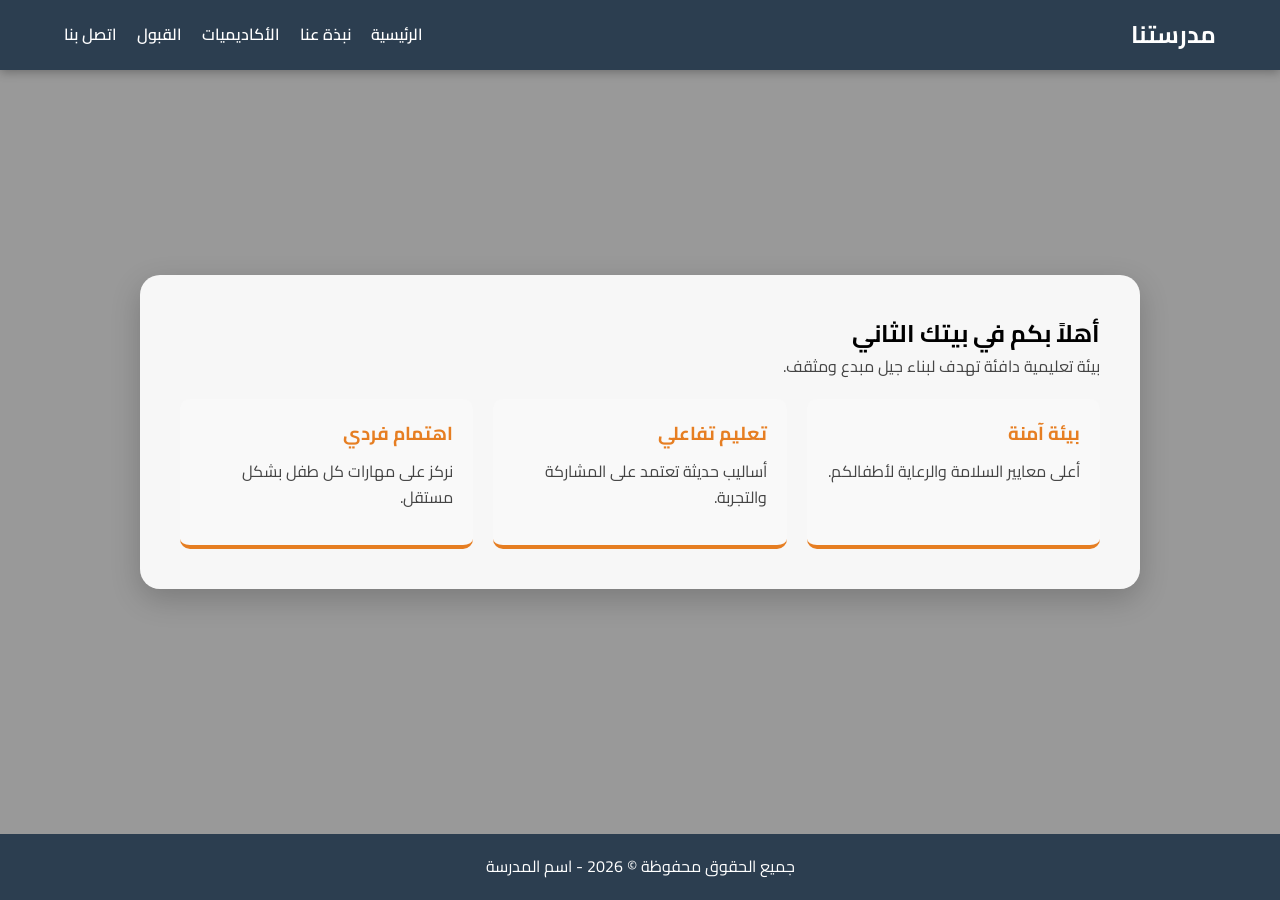
==== commit a1777341: "Update index.html" ====
--- a/index.html
+++ b/index.html
@@ -3,47 +3,56 @@
 <head>
     <meta charset="UTF-8">
     <meta name="viewport" content="width=device-width, initial-scale=1.0">
-    <title>بيتك الثاني - مدرسة التميز</title>
-    <link href="https://fonts.googleapis.com/css2?family=Tajawal:wght@400;700&display=swap" rel="stylesheet">
+    <title>مدرستنا - بيتك الثاني</title>
+    <link rel="preconnect" href="https://fonts.googleapis.com">
+    <link rel="preconnect" href="https://fonts.gstatic.com" crossorigin>
+    <link href="https://fonts.googleapis.com/css2?family=Cairo:wght@400;700&display=swap" rel="stylesheet">
     <style>
         :root {
-            --primary: #4a90e2;
-            --secondary: #f39c12;
-            --success: #2ecc71;
-            --text-dark: #2c3e50;
-            --bg-light: #f9f9f9;
+            --primary-color: #2c3e50;
+            --accent-color: #e67e22;
+            --glass-bg: rgba(255, 255, 255, 0.92);
         }
 
         * {
             box-sizing: border-box;
             margin: 0;
             padding: 0;
-            font-family: 'Tajawal', sans-serif;
+            font-family: 'Cairo', sans-serif;
         }
 
         body {
-            background-color: var(--bg-light);
-            color: var(--text-dark);
+            background: url('https://i.postimg.cc/HnPQRPZF/OIP-(6).jpg') no-repeat center center fixed;
+            background-size: cover;
+            min-height: 100vh;
             line-height: 1.6;
+        }
+
+        /* الطبقة الشفافة فوق الخلفية */
+        .overlay {
+            background: rgba(0, 0, 0, 0.4);
+            min-height: 100vh;
+            display: flex;
+            flex-direction: column;
         }
 
         /* القائمة العلوية */
         nav {
-            background: white;
+            background: var(--primary-color);
             padding: 1rem 5%;
             display: flex;
             justify-content: space-between;
             align-items: center;
-            box-shadow: 0 2px 10px rgba(0,0,0,0.1);
             position: sticky;
             top: 0;
             z-index: 1000;
+            box-shadow: 0 2px 10px rgba(0,0,0,0.3);
         }
 
         .logo {
+            color: white;
             font-size: 1.5rem;
             font-weight: bold;
-            color: var(--primary);
         }
 
         nav ul {
@@ -56,261 +65,234 @@
         }
 
         nav ul li a {
+            color: white;
             text-decoration: none;
-            color: var(--text-dark);
-            font-weight: 700;
+            font-weight: 600;
             cursor: pointer;
             transition: 0.3s;
         }
 
         nav ul li a:hover {
-            color: var(--primary);
-        }
-
-        /* الأقسام - التحكم في الظهور والاختفاء */
-        .page-section {
+            color: var(--accent-color);
+        }
+
+        /* الحاوية الرئيسية للمحتوى */
+        .container {
+            flex: 1;
+            padding: 40px 5%;
+            display: flex;
+            justify-content: center;
+            align-items: center;
+        }
+
+        section {
+            background: var(--glass-bg);
+            padding: 40px;
+            border-radius: 20px;
+            box-shadow: 0 10px 30px rgba(0,0,0,0.2);
+            width: 100%;
+            max-width: 1000px;
             display: none; /* مخفي افتراضياً */
-            padding: 80px 10%;
             animation: fadeIn 0.5s ease-in;
         }
 
-        .active {
+        section.active {
             display: block; /* يظهر فقط القسم النشط */
         }
 
         @keyframes fadeIn {
-            from { opacity: 0; transform: translateY(10px); }
+            from { opacity: 0; transform: translateY(20px); }
             to { opacity: 1; transform: translateY(0); }
         }
 
-        /* تنسيق الهيرو (Home) */
-        #home {
-            text-align: center;
-            background: linear-gradient(rgba(74, 144, 226, 0.1), rgba(243, 156, 18, 0.1));
-        }
-
-        .hero-title { font-size: 3rem; color: var(--primary); margin-bottom: 20px; }
-        
-        .cards-container {
+        h2 { color: var(--primary-color); margin-bottom: 20px; border-right: 5px solid var(--accent-color); padding-right: 15px; }
+        p { margin-bottom: 15px; color: #444; }
+
+        /* البطاقات */
+        .grid {
             display: grid;
             grid-template-columns: repeat(auto-fit, minmax(250px, 1fr));
             gap: 20px;
+            margin-top: 20px;
+        }
+
+        .card {
+            background: #f9f9f9;
+            padding: 20px;
+            border-radius: 10px;
+            border-bottom: 4px solid var(--accent-color);
+        }
+
+        .card h3 { color: var(--accent-color); margin-bottom: 10px; }
+
+        /* الأكاديميات */
+        .academic-stage {
+            background: white;
+            padding: 20px;
+            margin-bottom: 20px;
+            border-radius: 10px;
+        }
+
+        /* الجداول والنماذج */
+        table { width: 100%; border-collapse: collapse; margin: 20px 0; }
+        table td, table th { padding: 12px; border: 1px solid #ddd; text-align: center; }
+        table th { background: #eee; }
+
+        form { display: flex; flex-direction: column; gap: 10px; }
+        input, select, textarea { padding: 10px; border-radius: 5px; border: 1px solid #ccc; }
+        button { background: var(--accent-color); color: white; border: none; padding: 12px; cursor: pointer; font-weight: bold; border-radius: 5px; }
+        button:hover { background: #d35400; }
+
+        footer {
+            background: var(--primary-color);
+            color: white;
+            text-align: center;
+            padding: 20px;
             margin-top: 40px;
         }
 
-        .card {
-            background: white;
-            padding: 30px;
-            border-radius: 15px;
-            box-shadow: 0 4px 15px rgba(0,0,0,0.05);
-            border-bottom: 5px solid var(--primary);
-        }
-
-        /* تنسيق الأكاديميات */
-        .academic-level {
-            background: white;
-            margin-bottom: 30px;
-            padding: 25px;
-            border-radius: 10px;
-            border-right: 5px solid var(--secondary);
-        }
-
-        /* نموذج التسجيل */
-        form {
-            max-width: 600px;
-            margin: 0 auto;
-            background: white;
-            padding: 30px;
-            border-radius: 10px;
-        }
-
-        input, select, textarea {
-            width: 100%;
-            padding: 12px;
-            margin: 10px 0;
-            border: 1px solid #ddd;
-            border-radius: 5px;
-        }
-
-        button {
-            background: var(--primary);
-            color: white;
-            padding: 12px 30px;
-            border: none;
-            border-radius: 5px;
-            cursor: pointer;
-            font-size: 1rem;
-        }
-
-        footer {
-            background: #2c3e50;
-            color: white;
-            padding: 40px 10%;
-            text-align: center;
-            margin-top: 50px;
-        }
-
-        .social-links a {
-            color: white;
-            margin: 0 10px;
-            text-decoration: none;
-        }
-
-        table {
-            width: 100%;
-            border-collapse: collapse;
-            margin: 20px 0;
-        }
-
-        th, td {
-            border: 1px solid #ddd;
-            padding: 12px;
-            text-align: center;
-        }
-
-        th { background-color: var(--primary); color: white; }
+        .social-links a { color: white; margin: 0 10px; text-decoration: none; font-size: 0.9rem; }
     </style>
 </head>
 <body>
 
+<div class="overlay">
     <nav>
-        <div class="logo">مدرسة بيتك الثاني</div>
+        <div class="logo">مدرستنا</div>
         <ul>
             <li><a onclick="showSection('home')">الرئيسية</a></li>
             <li><a onclick="showSection('about')">نبذة عنا</a></li>
             <li><a onclick="showSection('academics')">الأكاديميات</a></li>
-            <li><a onclick="showSection('admissions')">التسجيل</a></li>
+            <li><a onclick="showSection('admissions')">القبول</a></li>
             <li><a onclick="showSection('contact')">اتصل بنا</a></li>
         </ul>
     </nav>
 
-    <section id="home" class="page-section active">
-        <h1 class="hero-title">أهلاً بكم في بيتك الثاني</h1>
-        <p>بيئة تعليمية دافئة تهدف لبناء جيل مبدع ومثقف.</p>
+    <div class="container">
         
-        <div class="cards-container">
-            <div class="card">
-                <h3>🛡️ بيئة آمنة</h3>
-                <p>أعلى معايير السلامة والرعاية لأطفالكم.</p>
-            </div>
-            <div class="card">
-                <h3>💡 تعليم تفاعلي</h3>
-                <p>أساليب حديثة تعتمد على المشاركة والتجربة.</p>
-            </div>
-            <div class="card">
-                <h3>⭐ اهتمام فردي</h3>
-                <p>نركز على مهارات كل طفل بشكل مستقل.</p>
-            </div>
-        </div>
-    </section>
-
-    <section id="about" class="page-section">
-        <h2>نبذة عن مدرستنا</h2>
-        <p style="font-size: 1.2rem; margin: 20px 0;">نحن مؤسسة تعليمية رائدة تهدف إلى تقديم تعليم عالي الجودة في بيئة محفزة وآمنة. نركز على تنمية مهارات الطالب الفكرية، الاجتماعية، والبدنية ليكون قادراً على مواجهة تحديات المستقبل والمساهمة بفعالية في مجتمعه.</p>
-        <blockquote style="background: #eee; padding: 20px; border-right: 5px solid var(--primary); font-style: italic;">
-            "رسالتنا هي إعداد قادة الغد في بيئة ملهمة" - مدير المدرسة
-        </blockquote>
-    </section>
-
-    <section id="academics" class="page-section">
-        <h2>المراحل التعليمية</h2>
-        
-        <div class="academic-level">
-            <h3>أ. برنامج التأسيس الإبداعي (LKG/UKG)</h3>
-            <p>التعلم من خلال اللعب والاكتشاف، تنمية المهارات الحركية، وتأسيس قوي في اللغات.</p>
-            <ul>
-                <li>تنمية الذكاء العاطفي.</li>
-                <li>أنشطة ترفيهية ورياضية يومية.</li>
-            </ul>
-        </div>
-
-        <div class="academic-level">
-            <h3>ب. مرحلة البناء المعرفي (Grades 1-3)</h3>
-            <p>حجر الأساس للتميز الدراسي عبر منهج متكامل وتقنيات التعليم النشط.</p>
-            <ul>
-                <li>منهج لغوي مكثف (عربي/إنجليزي).</li>
-                <li>مبادئ الحساب الذهني.</li>
-            </ul>
-        </div>
-
-        <div class="academic-level">
-            <h3>ج. مرحلة التمكين والبحث العلمي (Grades 4-5)</h3>
-            <p>الانتقال للبحث والتحليل والمشاريع العلمية والعمل الجماعي.</p>
-            <ul>
-                <li>تطوير مهارات العرض التقديمي.</li>
-                <li>مسابقات أكاديمية متقدمة.</li>
-            </ul>
-        </div>
-    </section>
-
-    <section id="admissions" class="page-section">
-        <h2>القبول والتسجيل</h2>
-        <div class="cards-container">
-            <div class="card">
-                <h4>خطوات القبول</h4>
-                <ol style="text-align: right; padding-right: 20px;">
-                    <li>تعبئة النموذج الإلكتروني.</li>
-                    <li>المقابلة الشخصية.</li>
-                    <li>تسليم المستندات.</li>
-                </ol>
-            </div>
-            <div class="card">
-                <h4>جدول الرسوم</h4>
-                <table>
-                    <tr><th>المرحلة</th><th>الرسوم</th></tr>
-                    <tr><td>رياض الأطفال</td><td>0000 ريال</td></tr>
-                    <tr><td>الابتدائي</td><td>0000 ريال</td></tr>
-                </table>
-            </div>
-        </div>
-
-        <h3 style="margin-top: 40px; text-align: center;">نموذج استفسار</h3>
-        <form>
-            <input type="text" placeholder="الاسم الكامل" required>
-            <input type="tel" placeholder="رقم الهاتف" required>
-            <select>
-                <option>اختر المرحلة المهتم بها</option>
-                <option>رياض الأطفال</option>
-                <option>المرحلة الابتدائية</option>
-            </select>
-            <button type="submit">إرسال الطلب</button>
-        </form>
-    </section>
-
-    <section id="contact" class="page-section">
-        <h2>اتصل بنا</h2>
-        <div style="text-align: center;">
-            <p>مدرسة متميزة تسعى لخلق بيئة تعليمية محفزة للإبداع.</p>
+        <section id="home" class="active">
+            <h1>أهلاً بكم في بيتك الثاني</h1>
+            <p>بيئة تعليمية دافئة تهدف لبناء جيل مبدع ومثقف.</p>
+            <div class="grid">
+                <div class="card">
+                    <h3>بيئة آمنة</h3>
+                    <p>أعلى معايير السلامة والرعاية لأطفالكم.</p>
+                </div>
+                <div class="card">
+                    <h3>تعليم تفاعلي</h3>
+                    <p>أساليب حديثة تعتمد على المشاركة والتجربة.</p>
+                </div>
+                <div class="card">
+                    <h3>اهتمام فردي</h3>
+                    <p>نركز على مهارات كل طفل بشكل مستقل.</p>
+                </div>
+            </div>
+        </section>
+
+        <section id="about">
+            <h2>نبذة عن مدرستنا</h2>
+            <p>نحن مؤسسة تعليمية رائدة تهدف إلى تقديم تعليم عالي الجودة في بيئة محفزة وآمنة. نركز على تنمية مهارات الطالب الفكرية، الاجتماعية، والبدنية.</p>
+            <blockquote style="font-style: italic; background: #eee; padding: 15px; border-right: 5px solid var(--accent-color);">
+                "رسالتنا هي إعداد قادة الغد في بيئة ملهمة" - <strong>مدير المدرسة</strong>
+            </blockquote>
+        </section>
+
+        <section id="academics">
+            <h2>المراحل التعليمية</h2>
+            
+            <div class="academic-stage">
+                <h3>أ. برنامج التأسيس الإبداعي (LKG/UKG)</h3>
+                <p>التعلم من خلال اللعب والاكتشاف مع تأسيس قوي في اللغات والحساب.</p>
+                <ul>
+                    <li>تنمية المهارات اللغوية والذكاء العاطفي.</li>
+                    <li>أنشطة ترفيهية ورياضية يومية.</li>
+                </ul>
+            </div>
+
+            <div class="academic-stage">
+                <h3>ب. مرحلة البناء المعرفي (Grades 1-3)</h3>
+                <p>منهج متكامل يركز على القراءة، الكتابة، والرياضيات باستخدام التقنيات الحديثة.</p>
+                <ul>
+                    <li>منهج لغوي مكثف (عربي/إنجليزي).</li>
+                    <li>استخدام الوسائل التقنية في التعليم.</li>
+                </ul>
+            </div>
+
+            <div class="academic-stage">
+                <h3>ج. مرحلة التمكين والبحث العلمي (Grades 4-5)</h3>
+                <p>تشجيع الطلاب على البحث والتحليل وتنفيذ المشاريع العلمية.</p>
+                <ul>
+                    <li>تطوير مهارات البحث العلمي والعرض التقديمي.</li>
+                    <li>تعزيز القيم القيادية والاعتماد على النفس.</li>
+                </ul>
+            </div>
+        </section>
+
+        <section id="admissions">
+            <h2>القبول والتسجيل</h2>
+            <h3>خطوات القبول:</h3>
+            <ol style="margin-right: 20px; margin-bottom: 20px;">
+                <li>تعبئة النموذج الإلكتروني.</li>
+                <li>المقابلة الشخصية.</li>
+                <li>تسليم المستندات.</li>
+            </ol>
+
+            <h3>جدول الرسوم:</h3>
+            <table>
+                <tr><th>المرحلة</th><th>الرسوم</th></tr>
+                <tr><td>رياض الأطفال</td><td>0000 ريال</td></tr>
+                <tr><td>الابتدائي</td><td>0000 ريال</td></tr>
+            </table>
+
+            <h3>نموذج استفسار</h3>
+            <form>
+                <input type="text" placeholder="الاسم الكامل" required>
+                <input type="tel" placeholder="رقم الهاتف" required>
+                <select>
+                    <option>المرحلة المهتم بها</option>
+                    <option>تأسيس (LKG/UKG)</option>
+                    <option>ابتدائي (1-3)</option>
+                    <option>ابتدائي (4-5)</option>
+                </select>
+                <button type="submit">إرسال الطلب</button>
+            </form>
+        </section>
+
+        <section id="contact">
+            <h2>اتصل بنا</h2>
+            <p>مدرسة متميزة تسعى لخلق بيئة تعليمية محفزة للإبداع، نؤمن بأن التعليم هو المفتاح لبناء مستقبل مشرق لأطفالنا.</p>
             <div style="margin: 20px 0;">
-                <p>📍 العنوان: المدينة، الحي، الشارع</p>
-                <p>📞 الهاتف: +966XXXXXXXX</p>
+                <p><strong>📍 العنوان:</strong> المدينة، الحي، الشارع</p>
+                <p><strong>📞 الهاتف:</strong> +966XXXXXXXX</p>
             </div>
             <div class="social-links">
                 <a href="#">فيسبوك</a> | <a href="#">إنستغرام</a> | <a href="#">تويتر</a> | <a href="#">سناب شات</a>
             </div>
-        </div>
-    </section>
+        </section>
+
+    </div>
 
     <footer>
-        <p>نؤمن بأن التعليم هو المفتاح لبناء مستقبل مشرق لأطفالنا.</p>
-        <p>جميع الحقوق محفوظة © 2026 - اسم المدرسة</p>
+        جميع الحقوق محفوظة © 2026 - اسم المدرسة
     </footer>
-
-    <script>
-        function showSection(sectionId) {
-            // إخفاء جميع الأقسام
-            const sections = document.querySelectorAll('.page-section');
-            sections.forEach(section => {
-                section.classList.remove('active');
-            });
-
-            // إظهار القسم المطلوب فقط
-            const activeSection = document.getElementById(sectionId);
-            activeSection.classList.add('active');
-
-            // التمرير لأعلى الصفحة عند التبديل
-            window.scrollTo({ top: 0, behavior: 'smooth' });
-        }
-    </script>
+</div>
+
+<script>
+    function showSection(sectionId) {
+        // إخفاء جميع الأقسام
+        const sections = document.querySelectorAll('section');
+        sections.forEach(sec => {
+            sec.classList.remove('active');
+        });
+
+        // إظهار القسم المطلوب فقط
+        const activeSection = document.getElementById(sectionId);
+        activeSection.classList.add('active');
+
+        // التمرير للأعلى عند التغيير
+        window.scrollTo({top: 0, behavior: 'smooth'});
+    }
+</script>
+
 </body>
 </html>
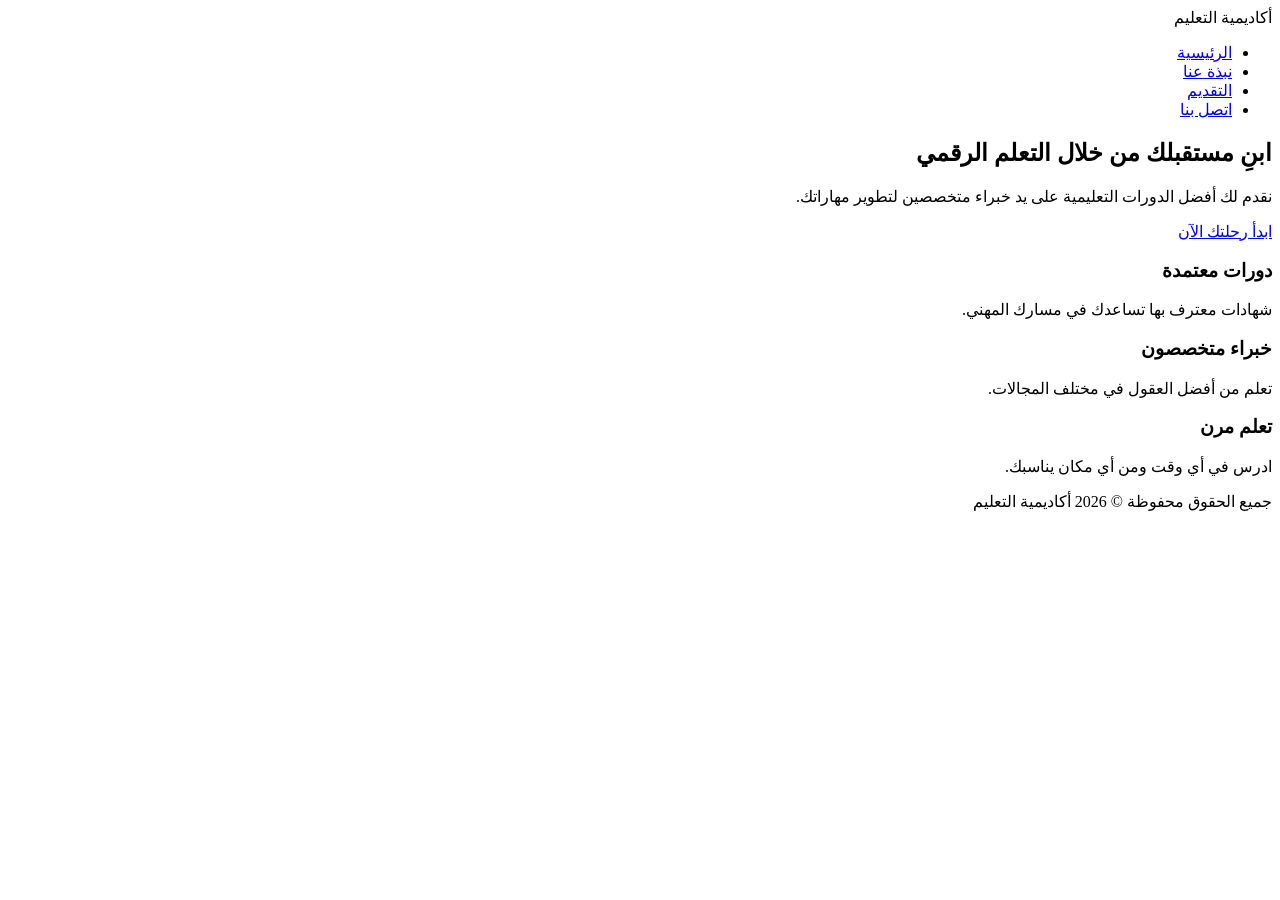
==== commit b026bcd7: "Update index.html" ====
--- a/index.html
+++ b/index.html
@@ -3,296 +3,45 @@
 <head>
     <meta charset="UTF-8">
     <meta name="viewport" content="width=device-width, initial-scale=1.0">
-    <title>مدرستنا - بيتك الثاني</title>
-    <link rel="preconnect" href="https://fonts.googleapis.com">
-    <link rel="preconnect" href="https://fonts.gstatic.com" crossorigin>
-    <link href="https://fonts.googleapis.com/css2?family=Cairo:wght@400;700&display=swap" rel="stylesheet">
-    <style>
-        :root {
-            --primary-color: #2c3e50;
-            --accent-color: #e67e22;
-            --glass-bg: rgba(255, 255, 255, 0.92);
-        }
-
-        * {
-            box-sizing: border-box;
-            margin: 0;
-            padding: 0;
-            font-family: 'Cairo', sans-serif;
-        }
-
-        body {
-            background: url('https://i.postimg.cc/HnPQRPZF/OIP-(6).jpg') no-repeat center center fixed;
-            background-size: cover;
-            min-height: 100vh;
-            line-height: 1.6;
-        }
-
-        /* الطبقة الشفافة فوق الخلفية */
-        .overlay {
-            background: rgba(0, 0, 0, 0.4);
-            min-height: 100vh;
-            display: flex;
-            flex-direction: column;
-        }
-
-        /* القائمة العلوية */
-        nav {
-            background: var(--primary-color);
-            padding: 1rem 5%;
-            display: flex;
-            justify-content: space-between;
-            align-items: center;
-            position: sticky;
-            top: 0;
-            z-index: 1000;
-            box-shadow: 0 2px 10px rgba(0,0,0,0.3);
-        }
-
-        .logo {
-            color: white;
-            font-size: 1.5rem;
-            font-weight: bold;
-        }
-
-        nav ul {
-            display: flex;
-            list-style: none;
-        }
-
-        nav ul li {
-            margin-right: 20px;
-        }
-
-        nav ul li a {
-            color: white;
-            text-decoration: none;
-            font-weight: 600;
-            cursor: pointer;
-            transition: 0.3s;
-        }
-
-        nav ul li a:hover {
-            color: var(--accent-color);
-        }
-
-        /* الحاوية الرئيسية للمحتوى */
-        .container {
-            flex: 1;
-            padding: 40px 5%;
-            display: flex;
-            justify-content: center;
-            align-items: center;
-        }
-
-        section {
-            background: var(--glass-bg);
-            padding: 40px;
-            border-radius: 20px;
-            box-shadow: 0 10px 30px rgba(0,0,0,0.2);
-            width: 100%;
-            max-width: 1000px;
-            display: none; /* مخفي افتراضياً */
-            animation: fadeIn 0.5s ease-in;
-        }
-
-        section.active {
-            display: block; /* يظهر فقط القسم النشط */
-        }
-
-        @keyframes fadeIn {
-            from { opacity: 0; transform: translateY(20px); }
-            to { opacity: 1; transform: translateY(0); }
-        }
-
-        h2 { color: var(--primary-color); margin-bottom: 20px; border-right: 5px solid var(--accent-color); padding-right: 15px; }
-        p { margin-bottom: 15px; color: #444; }
-
-        /* البطاقات */
-        .grid {
-            display: grid;
-            grid-template-columns: repeat(auto-fit, minmax(250px, 1fr));
-            gap: 20px;
-            margin-top: 20px;
-        }
-
-        .card {
-            background: #f9f9f9;
-            padding: 20px;
-            border-radius: 10px;
-            border-bottom: 4px solid var(--accent-color);
-        }
-
-        .card h3 { color: var(--accent-color); margin-bottom: 10px; }
-
-        /* الأكاديميات */
-        .academic-stage {
-            background: white;
-            padding: 20px;
-            margin-bottom: 20px;
-            border-radius: 10px;
-        }
-
-        /* الجداول والنماذج */
-        table { width: 100%; border-collapse: collapse; margin: 20px 0; }
-        table td, table th { padding: 12px; border: 1px solid #ddd; text-align: center; }
-        table th { background: #eee; }
-
-        form { display: flex; flex-direction: column; gap: 10px; }
-        input, select, textarea { padding: 10px; border-radius: 5px; border: 1px solid #ccc; }
-        button { background: var(--accent-color); color: white; border: none; padding: 12px; cursor: pointer; font-weight: bold; border-radius: 5px; }
-        button:hover { background: #d35400; }
-
-        footer {
-            background: var(--primary-color);
-            color: white;
-            text-align: center;
-            padding: 20px;
-            margin-top: 40px;
-        }
-
-        .social-links a { color: white; margin: 0 10px; text-decoration: none; font-size: 0.9rem; }
-    </style>
+    <title>أكاديمية التعليم | الرئيسية</title>
+    <link rel="stylesheet" href="style.css">
 </head>
 <body>
+    <header>
+        <nav>
+            <div class="logo">أكاديمية التعليم</div>
+            <ul>
+                <li><a href="index.html" class="active">الرئيسية</a></li>
+                <li><a href="about.html">نبذة عنا</a></li>
+                <li><a href="apply.html">التقديم</a></li>
+                <li><a href="contact.html">اتصل بنا</a></li>
+            </ul>
+        </nav>
+    </header>
 
-<div class="overlay">
-    <nav>
-        <div class="logo">مدرستنا</div>
-        <ul>
-            <li><a onclick="showSection('home')">الرئيسية</a></li>
-            <li><a onclick="showSection('about')">نبذة عنا</a></li>
-            <li><a onclick="showSection('academics')">الأكاديميات</a></li>
-            <li><a onclick="showSection('admissions')">القبول</a></li>
-            <li><a onclick="showSection('contact')">اتصل بنا</a></li>
-        </ul>
-    </nav>
+    <section class="hero">
+        <h1>ابنِ مستقبلك من خلال التعلم الرقمي</h1>
+        <p>نقدم لك أفضل الدورات التعليمية على يد خبراء متخصصين لتطوير مهاراتك.</p>
+        <a href="apply.html" class="btn">ابدأ رحلتك الآن</a>
+    </section>
 
-    <div class="container">
-        
-        <section id="home" class="active">
-            <h1>أهلاً بكم في بيتك الثاني</h1>
-            <p>بيئة تعليمية دافئة تهدف لبناء جيل مبدع ومثقف.</p>
-            <div class="grid">
-                <div class="card">
-                    <h3>بيئة آمنة</h3>
-                    <p>أعلى معايير السلامة والرعاية لأطفالكم.</p>
-                </div>
-                <div class="card">
-                    <h3>تعليم تفاعلي</h3>
-                    <p>أساليب حديثة تعتمد على المشاركة والتجربة.</p>
-                </div>
-                <div class="card">
-                    <h3>اهتمام فردي</h3>
-                    <p>نركز على مهارات كل طفل بشكل مستقل.</p>
-                </div>
-            </div>
-        </section>
-
-        <section id="about">
-            <h2>نبذة عن مدرستنا</h2>
-            <p>نحن مؤسسة تعليمية رائدة تهدف إلى تقديم تعليم عالي الجودة في بيئة محفزة وآمنة. نركز على تنمية مهارات الطالب الفكرية، الاجتماعية، والبدنية.</p>
-            <blockquote style="font-style: italic; background: #eee; padding: 15px; border-right: 5px solid var(--accent-color);">
-                "رسالتنا هي إعداد قادة الغد في بيئة ملهمة" - <strong>مدير المدرسة</strong>
-            </blockquote>
-        </section>
-
-        <section id="academics">
-            <h2>المراحل التعليمية</h2>
-            
-            <div class="academic-stage">
-                <h3>أ. برنامج التأسيس الإبداعي (LKG/UKG)</h3>
-                <p>التعلم من خلال اللعب والاكتشاف مع تأسيس قوي في اللغات والحساب.</p>
-                <ul>
-                    <li>تنمية المهارات اللغوية والذكاء العاطفي.</li>
-                    <li>أنشطة ترفيهية ورياضية يومية.</li>
-                </ul>
-            </div>
-
-            <div class="academic-stage">
-                <h3>ب. مرحلة البناء المعرفي (Grades 1-3)</h3>
-                <p>منهج متكامل يركز على القراءة، الكتابة، والرياضيات باستخدام التقنيات الحديثة.</p>
-                <ul>
-                    <li>منهج لغوي مكثف (عربي/إنجليزي).</li>
-                    <li>استخدام الوسائل التقنية في التعليم.</li>
-                </ul>
-            </div>
-
-            <div class="academic-stage">
-                <h3>ج. مرحلة التمكين والبحث العلمي (Grades 4-5)</h3>
-                <p>تشجيع الطلاب على البحث والتحليل وتنفيذ المشاريع العلمية.</p>
-                <ul>
-                    <li>تطوير مهارات البحث العلمي والعرض التقديمي.</li>
-                    <li>تعزيز القيم القيادية والاعتماد على النفس.</li>
-                </ul>
-            </div>
-        </section>
-
-        <section id="admissions">
-            <h2>القبول والتسجيل</h2>
-            <h3>خطوات القبول:</h3>
-            <ol style="margin-right: 20px; margin-bottom: 20px;">
-                <li>تعبئة النموذج الإلكتروني.</li>
-                <li>المقابلة الشخصية.</li>
-                <li>تسليم المستندات.</li>
-            </ol>
-
-            <h3>جدول الرسوم:</h3>
-            <table>
-                <tr><th>المرحلة</th><th>الرسوم</th></tr>
-                <tr><td>رياض الأطفال</td><td>0000 ريال</td></tr>
-                <tr><td>الابتدائي</td><td>0000 ريال</td></tr>
-            </table>
-
-            <h3>نموذج استفسار</h3>
-            <form>
-                <input type="text" placeholder="الاسم الكامل" required>
-                <input type="tel" placeholder="رقم الهاتف" required>
-                <select>
-                    <option>المرحلة المهتم بها</option>
-                    <option>تأسيس (LKG/UKG)</option>
-                    <option>ابتدائي (1-3)</option>
-                    <option>ابتدائي (4-5)</option>
-                </select>
-                <button type="submit">إرسال الطلب</button>
-            </form>
-        </section>
-
-        <section id="contact">
-            <h2>اتصل بنا</h2>
-            <p>مدرسة متميزة تسعى لخلق بيئة تعليمية محفزة للإبداع، نؤمن بأن التعليم هو المفتاح لبناء مستقبل مشرق لأطفالنا.</p>
-            <div style="margin: 20px 0;">
-                <p><strong>📍 العنوان:</strong> المدينة، الحي، الشارع</p>
-                <p><strong>📞 الهاتف:</strong> +966XXXXXXXX</p>
-            </div>
-            <div class="social-links">
-                <a href="#">فيسبوك</a> | <a href="#">إنستغرام</a> | <a href="#">تويتر</a> | <a href="#">سناب شات</a>
-            </div>
-        </section>
-
-    </div>
+    <section class="features">
+        <div class="feature-box">
+            <h3>دورات معتمدة</h3>
+            <p>شهادات معترف بها تساعدك في مسارك المهني.</p>
+        </div>
+        <div class="feature-box">
+            <h3>خبراء متخصصون</h3>
+            <p>تعلم من أفضل العقول في مختلف المجالات.</p>
+        </div>
+        <div class="feature-box">
+            <h3>تعلم مرن</h3>
+            <p>ادرس في أي وقت ومن أي مكان يناسبك.</p>
+        </div>
+    </section>
 
     <footer>
-        جميع الحقوق محفوظة © 2026 - اسم المدرسة
+        <p>جميع الحقوق محفوظة &copy; 2026 أكاديمية التعليم</p>
     </footer>
-</div>
-
-<script>
-    function showSection(sectionId) {
-        // إخفاء جميع الأقسام
-        const sections = document.querySelectorAll('section');
-        sections.forEach(sec => {
-            sec.classList.remove('active');
-        });
-
-        // إظهار القسم المطلوب فقط
-        const activeSection = document.getElementById(sectionId);
-        activeSection.classList.add('active');
-
-        // التمرير للأعلى عند التغيير
-        window.scrollTo({top: 0, behavior: 'smooth'});
-    }
-</script>
-
 </body>
 </html>
